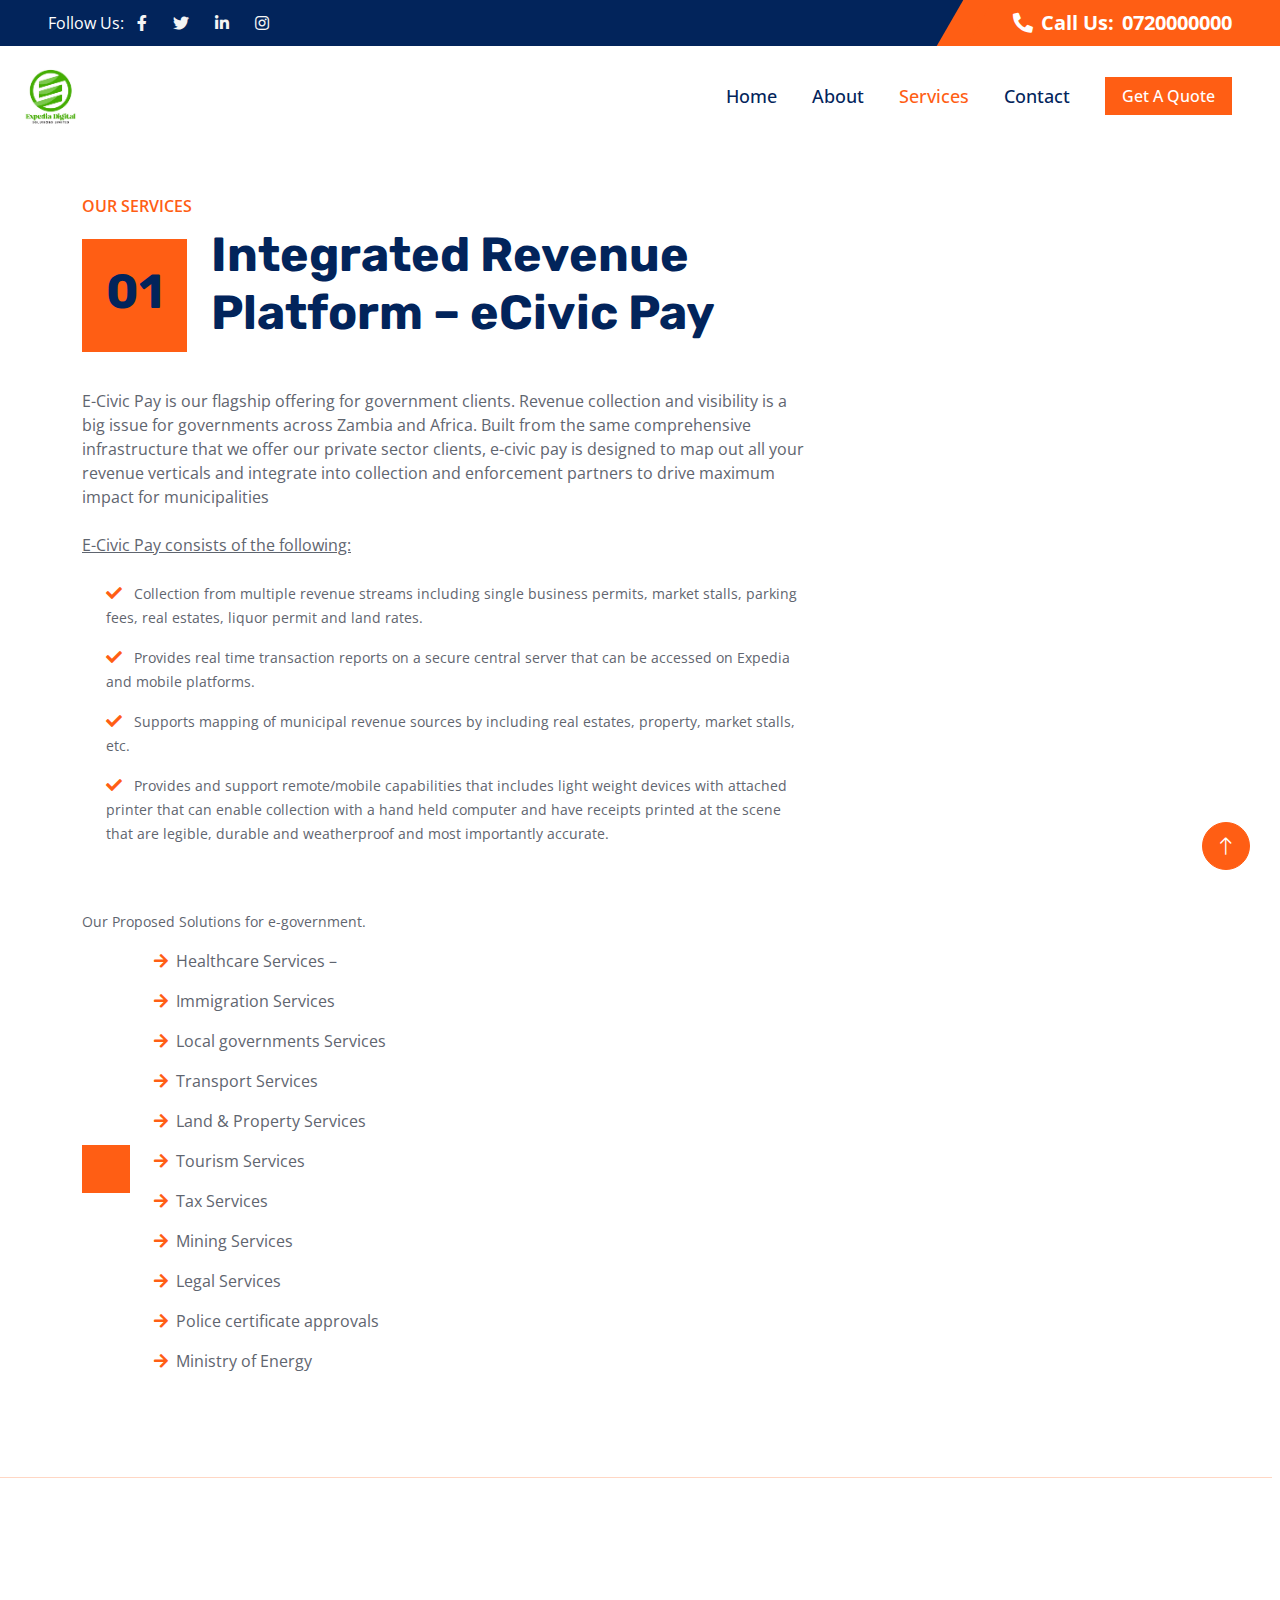
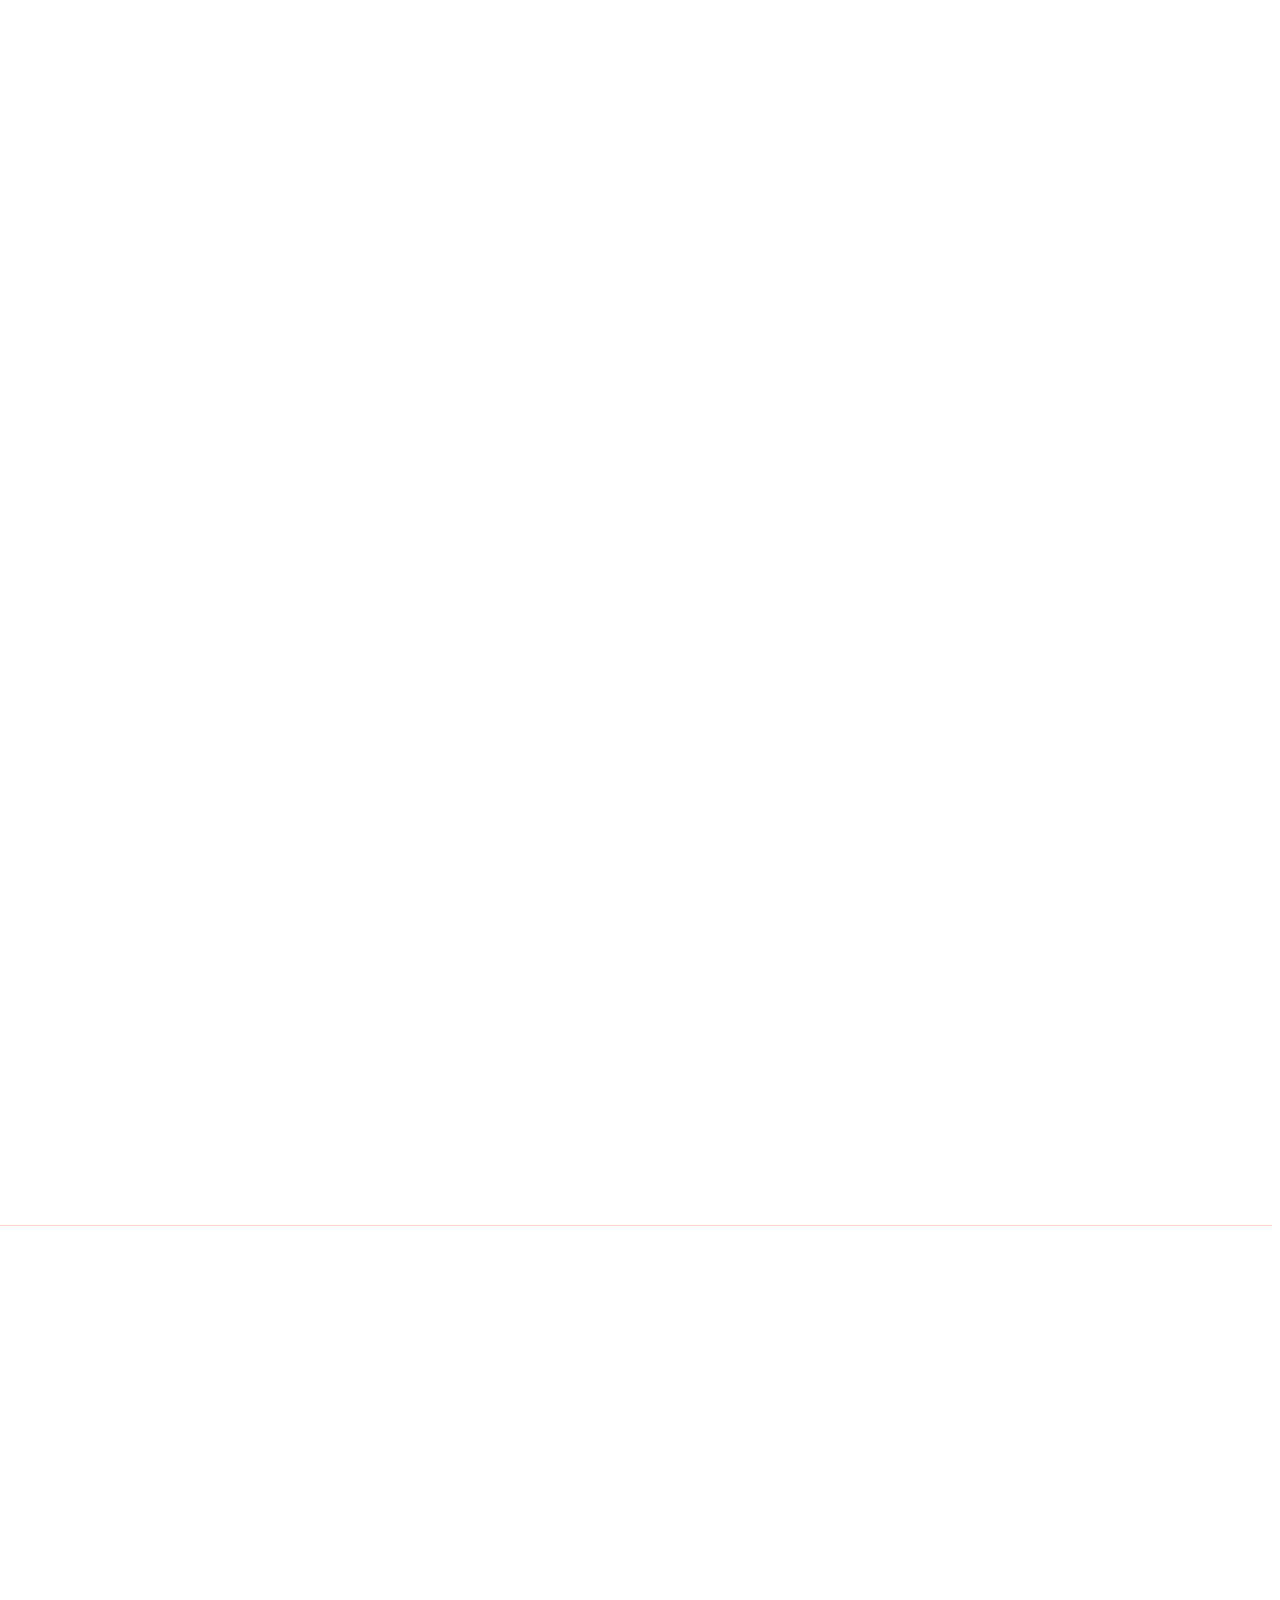
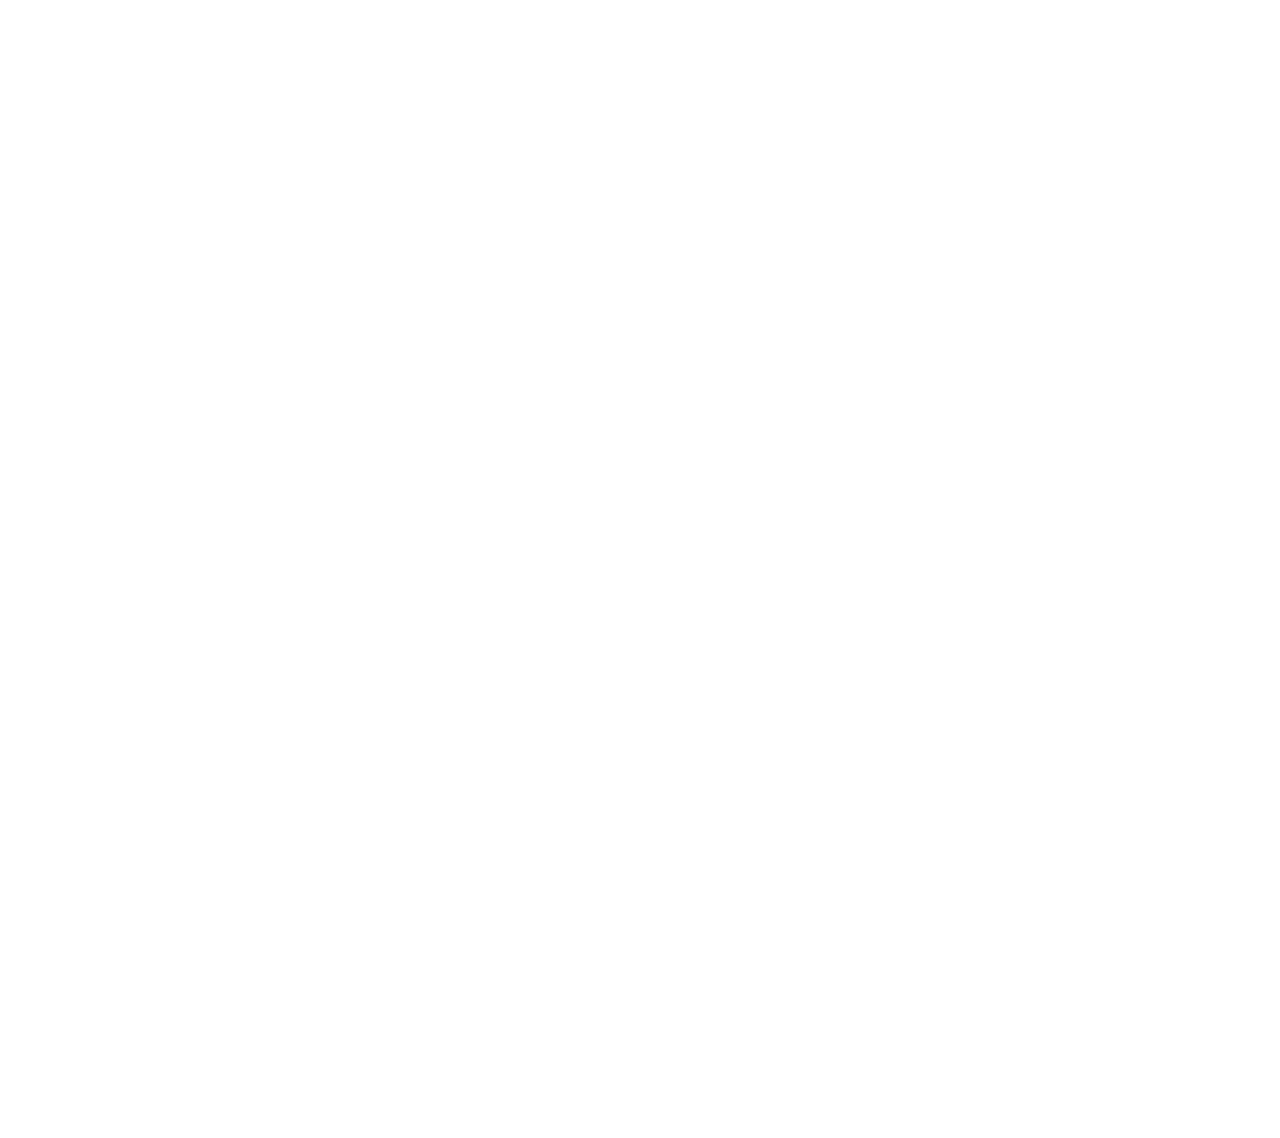
==== services.html @ 808f85b9 "text" ====
<!DOCTYPE html>
<html lang="en">

<head>
    <meta charset="utf-8">
    <title>Expedia Digital</title>
    <meta content="width=device-width, initial-scale=1.0" name="viewport">
    <meta content="" name="keywords">
    <meta content="" name="description">

    <!-- Favicon -->
    <link href="img/favicon.ico" rel="icon">

    <!-- Google Web Fonts -->
    <link rel="preconnect" href="https://fonts.googleapis.com">
    <link rel="preconnect" href="https://fonts.gstatic.com" crossorigin>
    <link href="https://fonts.googleapis.com/css2?family=Open+Sans:wght@400;500;600&family=Rubik:wght@500;600;700&display=swap" rel="stylesheet">

    <!-- Icon Font Stylesheet -->
    <link href="https://cdnjs.cloudflare.com/ajax/libs/font-awesome/5.10.0/css/all.min.css" rel="stylesheet">
    <link href="https://cdn.jsdelivr.net/npm/bootstrap-icons@1.4.1/font/bootstrap-icons.css" rel="stylesheet">

    <!-- Libraries Stylesheet -->
    <link href="lib/animate/animate.min.css" rel="stylesheet">
    <link href="lib/owlcarousel/assets/owl.carousel.min.css" rel="stylesheet">

    <!-- Customized Bootstrap Stylesheet -->
    <link href="css/bootstrap.min.css" rel="stylesheet">

    <!-- Template Stylesheet -->
    <link href="css/style.css" rel="stylesheet">
</head>

<body>
    <!-- Spinner Start -->
    <div id="spinner" class="show bg-white position-fixed translate-middle w-100 vh-100 top-50 start-50 d-flex align-items-center justify-content-center">
        <div class="spinner-border text-primary" role="status" style="width: 3rem; height: 3rem;"></div>
    </div>
    <!-- Spinner End -->


    <!-- Topbar Start -->
    <div class="container-fluid bg-dark px-0">
        <div class="row g-0 d-none d-lg-flex">
            <div class="col-lg-6 ps-5 text-start">
                <div class="h-100 d-inline-flex align-items-center text-white">
                    <span>Follow Us:</span>
                    <a class="btn btn-link text-light" href=""><i class="fab fa-facebook-f"></i></a>
                    <a class="btn btn-link text-light" href=""><i class="fab fa-twitter"></i></a>
                    <a class="btn btn-link text-light" href=""><i class="fab fa-linkedin-in"></i></a>
                    <a class="btn btn-link text-light" href=""><i class="fab fa-instagram"></i></a>
                </div>
            </div>
            <div class="col-lg-6 text-end">
                <div class="h-100 topbar-right d-inline-flex align-items-center text-white py-2 px-5">
                    <span class="fs-5 fw-bold me-2"><i class="fa fa-phone-alt me-2"></i>Call Us:</span>
                    <span class="fs-5 fw-bold">0720000000</span>
                </div>
            </div>
        </div>
    </div>
    <!-- Topbar End -->


    <!-- Navbar Start -->
    <nav class="navbar navbar-expand-lg bg-white navbar-light sticky-top py-0 pe-5">
        <a href="index.html">
            <img src="./img/Company_logo.jpeg" class="campany_logo" alt="">
            <!-- <h1 class="text-white m-0">Expedia Digital</h1> -->
        </a>
        <button type="button" class="navbar-toggler me-0" data-bs-toggle="collapse" data-bs-target="#navbarCollapse">
            <span class="navbar-toggler-icon"></span>
        </button>
        <div class="collapse navbar-collapse" id="navbarCollapse">
            <div class="navbar-nav ms-auto p-4 p-lg-0">
                <a href="index.html" class="nav-item nav-link">Home</a>
                <a href="#about_section" class="nav-item nav-link">About</a>
                <a href="services.html" class="nav-item nav-link active">Services</a>
                <!-- <div class="nav-item dropdown">
                    <a href="#" class="nav-link dropdown-toggle" data-bs-toggle="dropdown">Pages</a>
                    <div class="dropdown-menu bg-light m-0">
                        <a href="project.html" class="dropdown-item">Projects</a>
                        <a href="feature.html" class="dropdown-item">Features</a>
                        <a href="team.html" class="dropdown-item">Our Team</a>
                        <a href="testimonial.html" class="dropdown-item">Testimonial</a>
                        <a href="404.html" class="dropdown-item">404 Page</a>
                    </div>
                </div> -->
                <a href="#contact_us" class="nav-item nav-link">Contact</a>
            </div>
            <a href="" class="btn btn-primary px-3 d-none d-lg-block">Get A Quote</a>
        </div>
    </nav>
    <!-- Navbar End -->



    <!-- About Start -->
    <div class="container-xxl py-5" id="service_section">
        <div class="container">
            <div class="row g-5">
                <!-- <div class="col-lg-4"> -->
                    <!-- <div class="row gx-3 h-100"> -->
                        
                        <!-- <div class="col-lg-4 align-self-end wow fadeInDown" data-wow-delay="0.1s">
                            <img class="img-fluid" src="img/pay2.jpg">
                        </div> -->
                    <!-- </div> -->
                <!-- </div> -->
                <div class="col-lg-8 wow fadeIn" data-wow-delay="0.5s">
                    <p class="fw-medium text-uppercase text-primary mb-2">Our Services</p>
                    <!-- /////////////////// -->
                    <div class="d-flex align-items-center mb-4">
                        <div class="flex-shrink-0 bg-primary p-4">
                            <h1 class="display-5">01 </h1>  
                        
                        </div>
                        <div class="ms-4">
                            
                            <h1 class="display-5 mb-4">Integrated Revenue Platform – eCivic Pay </h1>

                           
                        </div>
                    </div>

                    <!-- ///////////////////// -->
                    <!-- <h1 class="display-5 mb-4">Integrated Revenue Platform – eCivic Pay </h1> -->
                    <p class="mb-4">
                        E-Civic Pay is our flagship offering for government clients. Revenue collection and visibility 
                        is a big issue for governments across Zambia and Africa. Built from the same comprehensive infrastructure 
                        that we offer our private sector clients, e-civic pay is designed to map out all your revenue verticals and 
                        integrate into collection and enforcement partners to drive maximum impact for municipalities 

                       <br> <br> <u>E-Civic Pay consists of the following:</u>  

                       <div class="ms-4">
                        <p><i class="fa fa-check text-primary me-2"></i><small>	Collection from multiple revenue streams including single business permits, market stalls, parking fees, real estates, liquor permit and land rates.</small> </p>
                        <p><i class="fa fa-check text-primary me-2"></i><small>	Provides real time transaction reports on a secure central server that can be accessed on Expedia and mobile platforms. </small> </p>
                        <p><i class="fa fa-check text-primary me-2"></i><small>	Supports mapping of municipal revenue sources by including real estates, property, market stalls, etc. </small> </p>
                        <p><i class="fa fa-check text-primary me-2"></i><small>	Provides and support remote/mobile capabilities that includes light weight devices with attached printer that can enable collection with a hand held computer
                             and have receipts printed at the scene that are legible, durable and weatherproof and most importantly accurate.  </small> </p>
                       
                    </div>
                        
                       <br> <br><small>Our Proposed Solutions for e-government. </small>
                         </p>
                            <div class="d-flex align-items-center mb-4">
                        <div class="flex-shrink-0 bg-primary p-4">
                            <!-- <h1 class="display-5">40 </h1>  
                        <h5 class="text-white">Years of </h5> 
                         
                            <h5 class="text-white">Experience</h5> -->
                        </div>
                        <div class="ms-4">
                            <p><i class="fa fa-arrow-right text-primary me-2"></i>Healthcare Services –  </p>
                            <p><i class="fa fa-arrow-right text-primary me-2"></i>Immigration Services  </p>
                            <p><i class="fa fa-arrow-right text-primary me-2"></i>Local governments Services </p>
                            <p><i class="fa fa-arrow-right text-primary me-2"></i>Transport Services </p>
                            <p><i class="fa fa-arrow-right text-primary me-2"></i>Land & Property Services </p>
                            <p><i class="fa fa-arrow-right text-primary me-2"></i>Tourism Services </p>
                            <p><i class="fa fa-arrow-right text-primary me-2"></i>Tax Services</p>
                            <p><i class="fa fa-arrow-right text-primary me-2"></i>Mining Services </p>
                            <p><i class="fa fa-arrow-right text-primary me-2"></i>Legal Services</p>
                            <p><i class="fa fa-arrow-right text-primary me-2"></i>Police certificate approvals </p>
                            <p><i class="fa fa-arrow-right text-primary me-2"></i>Ministry of Energy</p>

                        </div>
                    </div>
                   
                </div>
            </div>
        </div>
    </div>

    <hr class="text-primary me-2">
<!-- service 02 -->
<div class="container-xxl py-5" id="service_section">
    <div class="container">
        <div class="row g-5">
            <!-- <div class="col-lg-4"> -->
                <!-- <div class="row gx-3 h-100"> -->
                    
                    <!-- <div class="col-lg-4 align-self-end wow fadeInDown" data-wow-delay="0.1s">
                        <img class="img-fluid" src="img/pay2.jpg">
                    </div> -->
                <!-- </div> -->
            <!-- </div> -->
            <div class="col-lg-8 wow fadeIn" data-wow-delay="0.5s">
                <p class="fw-medium text-uppercase text-primary mb-2">Our Services</p>
                <!-- /////////////////// -->
                <div class="d-flex align-items-center mb-4">
                    <div class="ms-4">
                        <h1 class="display-5 mb-4">Integrated Revenue Platform – eCivic Pay </h1>
                    </div>
                    <div class="flex-shrink-0 bg-primary p-4">
                        <h1 class="display-5">02 </h1>  
                    
                    </div>
                </div>

                <!-- ///////////////////// -->
                <!-- <h1 class="display-5 mb-4">Integrated Revenue Platform – eCivic Pay </h1> -->
                <p class="mb-4">
                    E-Civic Pay is our flagship offering for government clients. Revenue collection and visibility 
                    is a big issue for governments across Zambia and Africa. Built from the same comprehensive infrastructure 
                    that we offer our private sector clients, e-civic pay is designed to map out all your revenue verticals and 
                    integrate into collection and enforcement partners to drive maximum impact for municipalities 

                   <br> <br> <u>E-Civic Pay consists of the following:</u>  

                   <div class="ms-4">
                    <p><i class="fa fa-check text-primary me-2"></i><small>	Collection from multiple revenue streams including single business permits, market stalls, parking fees, real estates, liquor permit and land rates.</small> </p>
                    <p><i class="fa fa-check text-primary me-2"></i><small>	Provides real time transaction reports on a secure central server that can be accessed on Expedia and mobile platforms. </small> </p>
                    <p><i class="fa fa-check text-primary me-2"></i><small>	Supports mapping of municipal revenue sources by including real estates, property, market stalls, etc. </small> </p>
                    <p><i class="fa fa-check text-primary me-2"></i><small>	Provides and support remote/mobile capabilities that includes light weight devices with attached printer that can enable collection with a hand held computer
                         and have receipts printed at the scene that are legible, durable and weatherproof and most importantly accurate.  </small> </p>
                   
                </div>
                    
                   <br> <br><small>Our Proposed Solutions for e-government. </small>
                     </p>
                        <div class="d-flex align-items-center mb-4">
                    <div class="flex-shrink-0 bg-primary p-4">
                        <!-- <h1 class="display-5">40 </h1>  
                    <h5 class="text-white">Years of </h5> 
                     
                        <h5 class="text-white">Experience</h5> -->
                    </div>
                    <div class="ms-4">
                        <p><i class="fa fa-arrow-right text-primary me-2"></i>Healthcare Services –  </p>
                        <p><i class="fa fa-arrow-right text-primary me-2"></i>Immigration Services  </p>
                        <p><i class="fa fa-arrow-right text-primary me-2"></i>Local governments Services </p>
                        <p><i class="fa fa-arrow-right text-primary me-2"></i>Transport Services </p>
                        <p><i class="fa fa-arrow-right text-primary me-2"></i>Land & Property Services </p>
                        <p><i class="fa fa-arrow-right text-primary me-2"></i>Tourism Services </p>
                        <p><i class="fa fa-arrow-right text-primary me-2"></i>Tax Services</p>
                        <p><i class="fa fa-arrow-right text-primary me-2"></i>Mining Services </p>
                        <p><i class="fa fa-arrow-right text-primary me-2"></i>Legal Services</p>
                        <p><i class="fa fa-arrow-right text-primary me-2"></i>Police certificate approvals </p>
                        <p><i class="fa fa-arrow-right text-primary me-2"></i>Ministry of Energy</p>


                    </div>
                </div>
               
            </div>
        </div>
    </div>
</div>

<hr class="text-primary me-2">

<!-- service 03 -->


  

     <!-- Contact Start -->
     <div class="container-xxl py-5">
        <div class="container" id="contact_us">
            <div class="text-center mx-auto wow fadeInUp" data-wow-delay="0.1s" style="max-width: 600px;">
                <!-- <p class="fw-medium text-uppercase text-primary mb-2">partners</p> -->
                <h1 class="display-5 mb-5">Contacts Us</h1>
            </div>
            <div class="row g-5 justify-content-center mb-5">
                <div class="col-lg-4 col-md-6 wow fadeInUp" data-wow-delay="0.1s">
                    <div class="bg-light text-center h-100 p-5">
                        <div class="btn-square bg-white rounded-circle mx-auto mb-4" style="width: 90px; height: 90px;">
                            <i class="fa fa-phone-alt fa-2x text-primary"></i>
                        </div>
                        <h4 class="mb-3">Phone Number</h4>

                        <span> <a href="tel:0798288410"> 0798288410</a></span> <br>
                        <span><a href="tel:0720000000"> 0720000000</a> </span> <br> <br>
                        <a class="btn btn-primary px-4" href="tel:+0123456789">Call Now <i class="fa fa-arrow-right ms-2"></i></a>
                    </div>
                </div>
                <div class="col-lg-4 col-md-6 wow fadeInUp" data-wow-delay="0.3s">
                    <div class="bg-light text-center h-100 p-5">
                        <div class="btn-square bg-white rounded-circle mx-auto mb-4" style="width: 90px; height: 90px;">
                            <i class="fa fa-envelope-open fa-2x text-primary"></i>
                        </div>
                        <h4 class="mb-3">Email Address</h4>
                        <a href="mailto:service@expediadigital.co.zm"><p class="mb-2">service@expediadigital.co.zm</p></a>
                        <a href="mailto:support@expediadigital.co.zm"><p class="mb-4">support@expediadigital.co.zm</p></a>
                        <a class="btn btn-primary px-4" href="mailto:info@example.com">Email Now <i class="fa fa-arrow-right ms-2"></i></a>
                    </div>
                </div>
                <div class="col-lg-4 col-md-6 wow fadeInUp" data-wow-delay="0.5s">
                    <div class="bg-light text-center h-100 p-5">
                        <div class="btn-square bg-white rounded-circle mx-auto mb-4" style="width: 90px; height: 90px;">
                            <i class="fa fa-map-marker-alt fa-2x text-primary"></i>
                        </div>
                        <h4 class="mb-3">Office Address</h4>
                        <p class="mb-2">Stand 7127b.</p>
                        <p class="mb-2">Corner Zambezi / Lufupa Roads</p>
                        <p class="mb-2">P O Box 36946, Lusaka, 10101</p>
                        <p class="mb-2">Kalundu, Lusaka, Zambia</p>
                        <a class="btn btn-primary px-4" href="https://goo.gl/maps/bx4j4FFbvQi9jctH7" target="blank">Direction <i class="fa fa-arrow-right ms-2"></i></a>
                    </div>
                </div>
            </div>
          
            <div class="row g-5">
                <div class="col-lg-6 wow fadeInUp" data-wow-delay="0.1s">
                    <p class="fw-medium text-uppercase text-primary mb-2">Contact Us</p>
                    <h1 class="display-5 mb-4">If You Have Any Queries, Please Feel Free To Contact Us</h1>
                    <div class="row g-4">
                        <div class="col-sm-12">
                            <div class="d-flex">
                                <div class="flex-shrink-0 btn-square bg-primary rounded-circle">
                                    <i class="fa fa-phone-alt text-white"></i>
                                </div>
                                <div class="ms-3">
                                    <h6>Call Us</h6>
                                    <a href="tel:0720000000"> <span>0720000000</span></a>
                                </div>
                            </div>
                        </div>
                        <div class="col-sm-12">
                            <div class="d-flex">
                                <div class="flex-shrink-0 btn-square bg-primary rounded-circle">
                                    <i class="fa fa-envelope text-white"></i>
                                </div>
                                <div class="ms-3 flex-shrink-0">
                                    <h6>Mail Us</h6>
                                    <a href="mailto:service@expediadigital.co.zm"><span>service@expediadigital.co.zm
                                    </span></a>
                                </div>
                            </div>
                        </div>
                    </div>
                </div>
                <div class="col-lg-6 wow fadeInUp" data-wow-delay="0.5s">
                    <form>
                        <div class="row g-3">
                            <div class="col-md-6">
                                <div class="form-floating">
                                    <input type="text" class="form-control" id="name" placeholder="Your Name">
                                    <label for="name">Your Name</label>
                                </div>
                            </div>
                            <div class="col-md-6">
                                <div class="form-floating">
                                    <input type="email" class="form-control" id="email" placeholder="Your Email">
                                    <label for="email">Your Email</label>
                                </div>
                            </div>
                            <div class="col-12">
                                <div class="form-floating">
                                    <input type="text" class="form-control" id="subject" placeholder="Subject">
                                    <label for="subject">Subject</label>
                                </div>
                            </div>
                            <div class="col-12">
                                <div class="form-floating">
                                    <textarea class="form-control" placeholder="Leave a message here" id="message" style="height: 150px"></textarea>
                                    <label for="message">Message</label>
                                </div>
                            </div>
                            <div class="col-12">
                                <button class="btn btn-primary py-3 px-5" type="submit">Send Message</button>
                            </div>
                        </div>
                    </form>
                </div>
            </div>
        </div>
    </div>
    <!-- Contact End -->


    <!-- Footer Start -->
    <div class="container-fluid bg-dark footer mt-5 py-5 wow fadeIn" data-wow-delay="0.1s">
        <div class="container py-5">
            <div class="row g-5">
                <div class="col-lg-4 col-md-6">
                    <h5 class="text-white mb-4">Our Office</h5>
                    <p class="mb-2"><i class="fa fa-map-marker-alt me-3"></i>Kalundu, Lusaka, Zambia</p>
                    <p class="mb-2"><i class="fa fa-phone-alt me-3"></i>0798288410</p>
                    <p class="mb-2"><i class="fa fa-envelope me-3"></i>service@expediadigital.co.zm</p>
                    <div class="d-flex pt-3">
                        <a class="btn btn-square btn-primary rounded-circle me-2" href=""><i class="fab fa-twitter"></i></a>
                        <a class="btn btn-square btn-primary rounded-circle me-2" href=""><i class="fab fa-facebook-f"></i></a>
                        <a class="btn btn-square btn-primary rounded-circle me-2" href=""><i class="fab fa-youtube"></i></a>
                        <a class="btn btn-square btn-primary rounded-circle me-2" href=""><i class="fab fa-linkedin-in"></i></a>
                    </div>
                </div>
                <div class="col-lg-4 col-md-6">
                    <h5 class="text-white mb-4">Quick Links</h5>
                    <a class="btn btn-link" href="">About Us</a>
                    <a class="btn btn-link" href="">Contact Us</a>
                    <a class="btn btn-link" href="">Our Services</a>
                    <a class="btn btn-link" href="">Terms & Condition</a>
                    <a class="btn btn-link" href="">Support</a>
                </div>
                <div class="col-lg-4 col-md-6">
                    <h5 class="text-white mb-4">Business Hours</h5>
                    <p class="mb-1">Monday - Friday</p>
                    <h6 class="text-light">09:00 am - 07:00 pm</h6>
                    <p class="mb-1">Saturday</p>
                    <h6 class="text-light">09:00 am - 12:00 pm</h6>
                    <p class="mb-1">Sunday</p>
                    <h6 class="text-light">Closed</h6>
                </div>
               
            </div>
        </div>
    </div>
    <!-- Footer End -->



    <!-- Back to Top -->
    <a href="#" class="btn btn-lg btn-primary btn-lg-square rounded-circle back-to-top"><i class="bi bi-arrow-up"></i></a>


    <!-- JavaScript Libraries -->
    <script src="https://code.jquery.com/jquery-3.4.1.min.js"></script>
    <script src="https://cdn.jsdelivr.net/npm/bootstrap@5.0.0/dist/js/bootstrap.bundle.min.js"></script>
    <script src="lib/wow/wow.min.js"></script>
    <script src="lib/easing/easing.min.js"></script>
    <script src="lib/waypoints/waypoints.min.js"></script>
    <script src="lib/owlcarousel/owl.carousel.min.js"></script>
    <script src="lib/counterup/counterup.min.js"></script>

    <!-- Template Javascript -->
    <script src="js/main.js"></script>
</body>

</html>
---- css/style.css ----
/********** Template CSS **********/
:root {
    --primary: #FF5E14;
    --secondary: #5F656F;
    --light: #F5F5F5;
    --dark: #02245B;
}

.back-to-top {
    position: fixed;
    display: none;
    right: 30px;
    bottom: 30px;
    z-index: 99;
}

h1,
h2,
.h1,
.h2,
.fw-bold {
    font-weight: 700 !important;
}

h3,
h4,
.h3,
.h4,
.fw-medium {
    font-weight: 600 !important;
}

h5,
h6,
.h5,
.h6,
.fw-semi-bold {
    font-weight: 500 !important;
}


/*** Spinner ***/
#spinner {
    opacity: 0;
    visibility: hidden;
    transition: opacity .5s ease-out, visibility 0s linear .5s;
    z-index: 99999;
}

#spinner.show {
    transition: opacity .5s ease-out, visibility 0s linear 0s;
    visibility: visible;
    opacity: 1;
}


/*** Button ***/
.btn {
    transition: .5s;
    font-weight: 500;
}

.btn-primary,
.btn-outline-primary:hover {
    color: #FFFFFF;
}

.btn-square {
    width: 38px;
    height: 38px;
}

.btn-sm-square {
    width: 32px;
    height: 32px;
}

.btn-lg-square {
    width: 48px;
    height: 48px;
}

.btn-square,
.btn-sm-square,
.btn-lg-square {
    padding: 0;
    display: flex;
    align-items: center;
    justify-content: center;
    font-weight: normal;
}


.topbar-right {
    position: relative;
    background: var(--primary);
}

.topbar-right::before {
    position: absolute;
    content: "";
    width: 30px;
    height: 100%;
    top: 0;
    left: -15px;
    transform: skewX(-30deg);
    background-color: var(--primary);
}


/*** Navbar ***/
.navbar.sticky-top {
    top: -100px;
    transition: .5s;
}

.navbar .navbar-brand {
    position: relative;
    padding-right: 50px;
    height: 75px;
    display: flex;
    align-items: center;
    background: var(--primary);
}

.navbar .navbar-brand::after {
    position: absolute;
    content: "";
    width: 50px;
    height: 100%;
    top: 0;
    right: -25px;
    transform: skewX(-30deg);
    background-color: var(--primary);
}

.navbar .navbar-nav .nav-link {
    margin-right: 35px;
    padding: 20px 0;
    color: var(--dark);
    font-size: 18px;
    font-weight: 500;
    outline: none;
}

.navbar .navbar-nav .nav-link:hover,
.navbar .navbar-nav .nav-link.active {
    color: var(--primary);
}

.navbar .dropdown-toggle::after {
    border: none;
    content: "\f107";
    font-family: "Font Awesome 5 Free";
    font-weight: 900;
    vertical-align: middle;
    margin-left: 8px;
}

@media (max-width: 991.98px) {
    .navbar .navbar-nav .nav-link  {
        margin-right: 0;
        padding: 10px 0;
    }

    .navbar .navbar-nav {
        border-top: 1px solid #EEEEEE;
    }
}

@media (min-width: 992px) {
    .navbar .nav-item .dropdown-menu {
        display: block;
        border: none;
        margin-top: 0;
        top: 150%;
        opacity: 0;
        visibility: hidden;
        transition: .5s;
    }

    .navbar .nav-item:hover .dropdown-menu {
        top: 100%;
        visibility: visible;
        transition: .5s;
        opacity: 1;
    }
}


/*** Header ***/
.carousel-caption {
    top: 0;
    left: 0;
    right: 0;
    bottom: 0;
    display: flex;
    align-items: center;
    background: linear-gradient(to right, rgba(2, 36, 91, 1) 0%, rgba(2, 36, 91, 0) 100%);
    z-index: 1;
}

.carousel-control-prev,
.carousel-control-next {
    width: 15%;
}

.carousel-control-prev-icon,
.carousel-control-next-icon {
    width: 3.5rem;
    height: 3.5rem;
    background-color: var(--primary);
    border: 15px solid var(--primary);
    border-radius: 3.5rem;
}

@media (max-width: 768px) {
    #header-carousel .carousel-item {
        position: relative;
        min-height: 450px;
    }
    
    #header-carousel .carousel-item img {
        position: absolute;
        width: 100%;
        height: 100%;
        object-fit: cover;
    }
}

.page-header {
    background: linear-gradient(to right, rgba(2, 36, 91, 1) 0%, rgba(2, 36, 91, 0) 100%), url(../img/carousel-2.jpg) center center no-repeat;
    background-size: cover;
}

.page-header .breadcrumb-item+.breadcrumb-item::before {
    color: var(--light);
}

.page-header .breadcrumb-item,
.page-header .breadcrumb-item a {
    font-size: 18px;
    color: var(--light);
}


/*** Facts ***/
.facts {
    position: relative;
    margin: 6rem 0;
    background: var(--dark);
}

.facts .border {
    border-color: rgba(255, 255, 255, .1) !important;
}


/*** Features ***/
.btn-play {
    position: absolute;
    top: 50%;
    right: -30px;
    transform: translateY(-50%);
    display: block;
    box-sizing: content-box;
    width: 16px;
    height: 26px;
    border-radius: 100%;
    border: none;
    outline: none !important;
    padding: 18px 20px 20px 28px;
    background: var(--primary);
}

@media (max-width: 992px) {
    .btn-play {
        left: 50%;
        right: auto;
        transform: translate(-50%, -50%);
    }
}

.btn-play:before {
    content: "";
    position: absolute;
    z-index: 0;
    left: 50%;
    top: 50%;
    transform: translateX(-50%) translateY(-50%);
    display: block;
    width: 60px;
    height: 60px;
    background: var(--primary);
    border-radius: 100%;
    animation: pulse-border 1500ms ease-out infinite;
}

.btn-play:after {
    content: "";
    position: absolute;
    z-index: 1;
    left: 50%;
    top: 50%;
    transform: translateX(-50%) translateY(-50%);
    display: block;
    width: 60px;
    height: 60px;
    background: var(--primary);
    border-radius: 100%;
    transition: all 200ms;
}

.btn-play span {
    display: block;
    position: relative;
    z-index: 3;
    width: 0;
    height: 0;
    left: -1px;
    border-left: 16px solid #FFFFFF;
    border-top: 11px solid transparent;
    border-bottom: 11px solid transparent;
}

@keyframes pulse-border {
    0% {
        transform: translateX(-50%) translateY(-50%) translateZ(0) scale(1);
        opacity: 1;
    }

    100% {
        transform: translateX(-50%) translateY(-50%) translateZ(0) scale(2);
        opacity: 0;
    }
}

.modal-video .modal-dialog {
    position: relative;
    max-width: 800px;
    margin: 60px auto 0 auto;
}

.modal-video .modal-body {
    position: relative;
    padding: 0px;
}

.modal-video .close {
    position: absolute;
    width: 30px;
    height: 30px;
    right: 0px;
    top: -30px;
    z-index: 999;
    font-size: 30px;
    font-weight: normal;
    color: #FFFFFF;
    background: #000000;
    opacity: 1;
}


/*** Service ***/
.service-item {
    position: relative;
    margin: 65px 0 25px 0;
    box-shadow: 0 0 45px rgba(0, 0, 0, .07);
}

.service-item .service-img {
    position: absolute;
    padding: 12px;
    width: 130px;
    height: 130px;
    top: -65px;
    left: 50%;
    transform: translateX(-50%);
    background: #FFFFFF;
    box-shadow: 0 0 45px rgba(0, 0, 0, .09);
    z-index: 2;
}

.service-item .service-detail {
    position: absolute;
    width: 100%;
    height: 100%;
    top: 0;
    left: 0;
    overflow: hidden;
    z-index: 1;
}

.service-item .service-title {
    position: absolute;
    padding: 65px 30px 25px 30px;
    width: 100%;
    height: 100%;
    top: 0;
    left: 0;
    display: flex;
    flex-direction: column;
    align-items: center;
    justify-content: center;
    text-align: center;
    background: #FFFFFF;
    transition: .5s;
}

.service-item:hover .service-title {
    top: -100%;
}

.service-item .service-text {
    position: absolute;
    overflow: hidden;
    padding: 65px 30px 25px 30px;
    width: 100%;
    height: 100%;
    top: 100%;
    left: 0;
    display: flex;
    align-items: center;
    text-align: center;
    background: rgba(2, 36, 91, .7);
    transition: .5s;
}

.service-item:hover .service-text {
    top: 0;
}

.service-item .service-text::before {
    position: absolute;
    content: "";
    width: 100%;
    height: 100px;
    top: -100%;
    left: 0;
    transform: skewY(-12deg);
    background: #FFFFFF;
    transition: .5s;
}

.service-item:hover .service-text::before {
    top: -55px;
}

.service-item .btn {
    position: absolute;
    width: 130px;
    height: 50px;
    left: 50%;
    bottom: -25px;
    transform: translateX(-50%);
    display: flex;
    align-items: center;
    justify-content: center;
    color: var(--secondary);
    background: #FFFFFF;
    border: none;
    box-shadow: 0 0 45px rgba(0, 0, 0, .09);
    z-index: 2;
}

.service-item .btn:hover {
    color: #FFFFFF;
    background: var(--primary);
}


/*** Project ***/
.project-carousel {
    position: relative;
    background: var(--dark);
}

.project-item {
    position: relative;
    display: block;
}

.project-item img {
    transition: .5s;
}

.project-item:hover img,
.project-carousel .owl-item.center img {
    margin-top: -60px;
}

.project-item .project-title {
    position: absolute;
    padding: 0 15px;
    width: 100%;
    height: 80px;
    bottom: -110px;
    left: 0;
    display: flex;
    align-items: center;
    justify-content: center;
    text-align: center;
    background: var(--dark);
    transition: .5s;
}

.project-item:hover .project-title,
.project-carousel .owl-item.center .project-title  {
    bottom: -60px;
}

.project-item .project-title::before {
    position: absolute;
    content: "";
    width: 100%;
    height: 30px;
    top: -15px;
    left: 0;
    transform: skewY(-5deg);
    background: var(--dark);
    transition: .5s;
}

.project-carousel .owl-nav {
    position: absolute;
    width: 100%;
    height: 45px;
    top: 50%;
    left: 0;
    transform: translateY(-50%);
    display: flex;
    justify-content: space-between;
    transition: .5s;
    opacity: 0;
    z-index: 1;
}

.project-carousel:hover .owl-nav {
    opacity: 1;
}

.project-carousel .owl-nav .owl-prev,
.project-carousel .owl-nav .owl-next {
    margin: 0 30px;
    width: 45px;
    height: 45px;
    display: flex;
    align-items: center;
    justify-content: center;
    color: #FFFFFF;
    background: var(--primary);
    border-radius: 45px;
    font-size: 22px;
    transition: .5s;
}


/*** Team ***/
.team-item .team-social {
    position: absolute;
    width: 100%;
    height: 100%;
    top: 0;
    left: -100%;
    display: flex;
    align-items: center;
    background: var(--primary);
    transition: .5s;
}

.team-item:hover .team-social {
    left: 0;
}


/*** Testimonial ***/
.testimonial-carousel::before {
    position: absolute;
    content: "";
    top: 0;
    left: 0;
    height: 100%;
    width: 0;
    background: linear-gradient(to right, rgba(255, 255, 255, 1) 0%, rgba(255, 255, 255, 0) 100%);
    z-index: 1;
}

.testimonial-carousel::after {
    position: absolute;
    content: "";
    top: 0;
    right: 0;
    height: 100%;
    width: 0;
    background: linear-gradient(to left, rgba(255, 255, 255, 1) 0%, rgba(255, 255, 255, 0) 100%);
    z-index: 1;
}

@media (min-width: 768px) {
    .testimonial-carousel::before,
    .testimonial-carousel::after {
        width: 200px;
    }
}

@media (min-width: 992px) {
    .testimonial-carousel::before,
    .testimonial-carousel::after {
        width: 300px;
    }
}

.testimonial-carousel .owl-nav {
    position: absolute;
    width: 350px;
    top: 20px;
    left: 50%;
    transform: translateX(-50%);
    display: flex;
    justify-content: space-between;
    opacity: 0;
    transition: .5s;
    z-index: 1;
}

.testimonial-carousel:hover .owl-nav {
    width: 300px;
    opacity: 1;
}

.testimonial-carousel .owl-nav .owl-prev,
.testimonial-carousel .owl-nav .owl-next {
    position: relative;
    color: var(--primary);
    font-size: 45px;
    transition: .5s;
}

.testimonial-carousel .owl-nav .owl-prev:hover,
.testimonial-carousel .owl-nav .owl-next:hover {
    color: var(--dark);
}

.testimonial-carousel .testimonial-img img {
    width: 100px;
    height: 100px;
}

.testimonial-carousel .testimonial-img .btn-square {
    position: absolute;
    bottom: -19px;
    left: 50%;
    transform: translateX(-50%);
}

.testimonial-carousel .owl-item .testimonial-text {
    margin-bottom: 30px;
    box-shadow: 0 0 45px rgba(0, 0, 0, .08);
    transform: scale(.8);
    transition: .5s;
}

.testimonial-carousel .owl-item.center .testimonial-text {
    transform: scale(1);
}


/*** Footer ***/
.footer {
    color: #B0B9AE;
}

.footer .btn.btn-link {
    display: block;
    margin-bottom: 5px;
    padding: 0;
    text-align: left;
    color: #B0B9AE;
    font-weight: normal;
    text-transform: capitalize;
    transition: .3s;
}

.footer .btn.btn-link::before {
    position: relative;
    content: "\f105";
    font-family: "Font Awesome 5 Free";
    font-weight: 900;
    margin-right: 10px;
}

.footer .btn.btn-link:hover {
    color: var(--light);
    letter-spacing: 1px;
    box-shadow: none;
}

.copyright {
    color: #B0B9AE;
    border-top: 1px solid rgba(255, 255, 255, .1);
}

.campany_logo
{
    width: 100px;
    height: 100px;
}
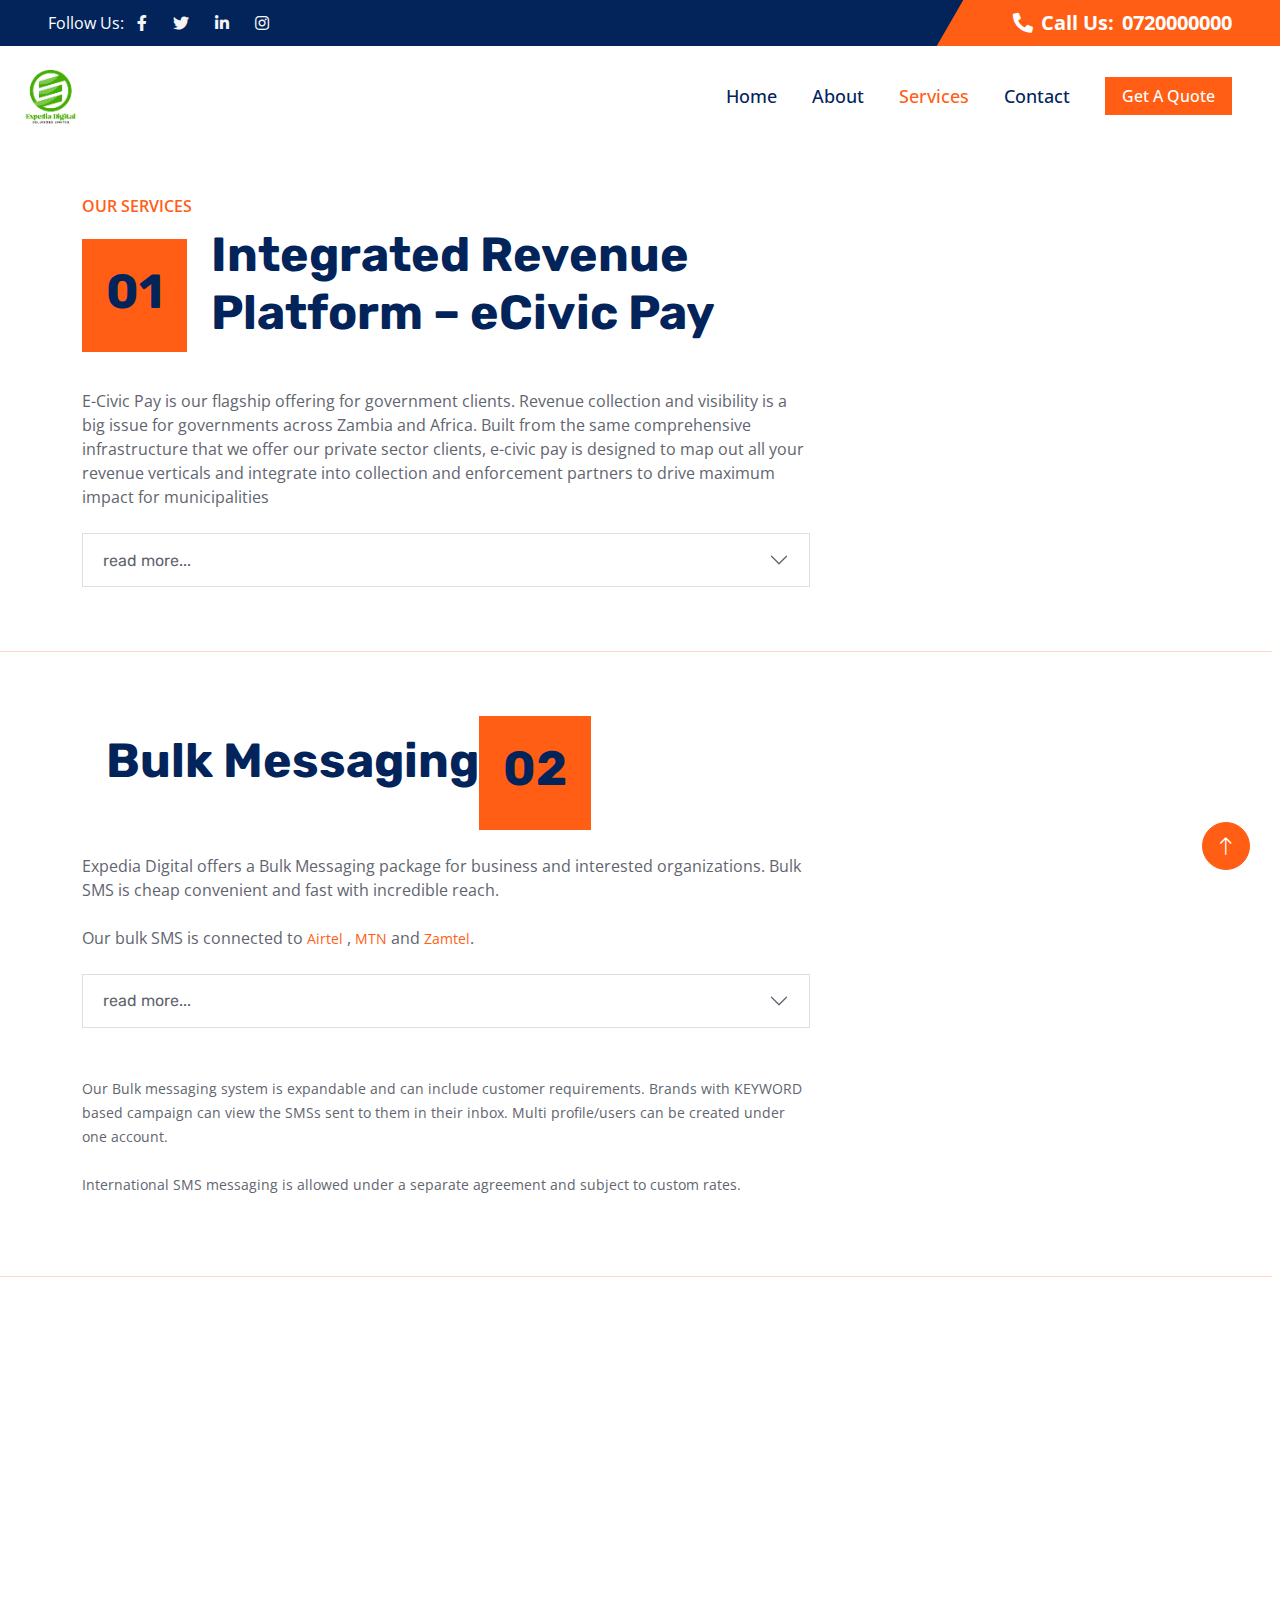
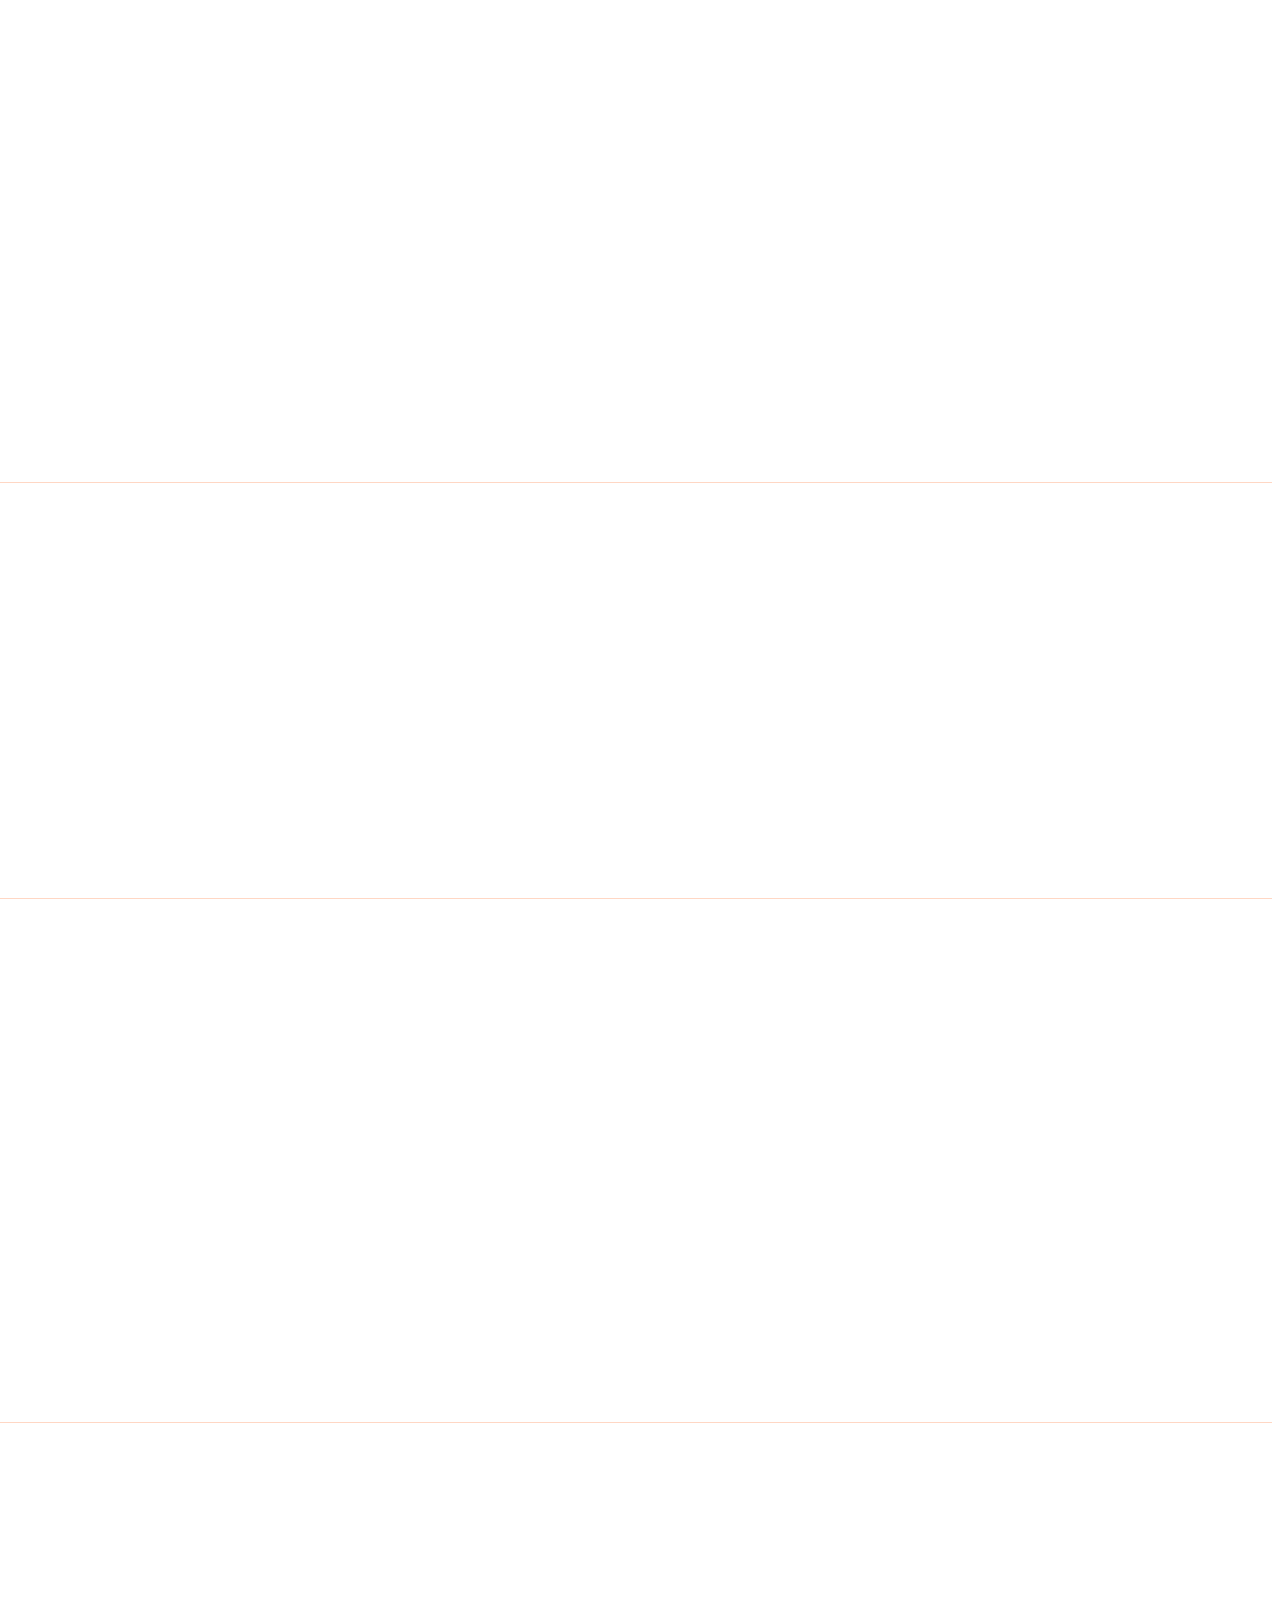
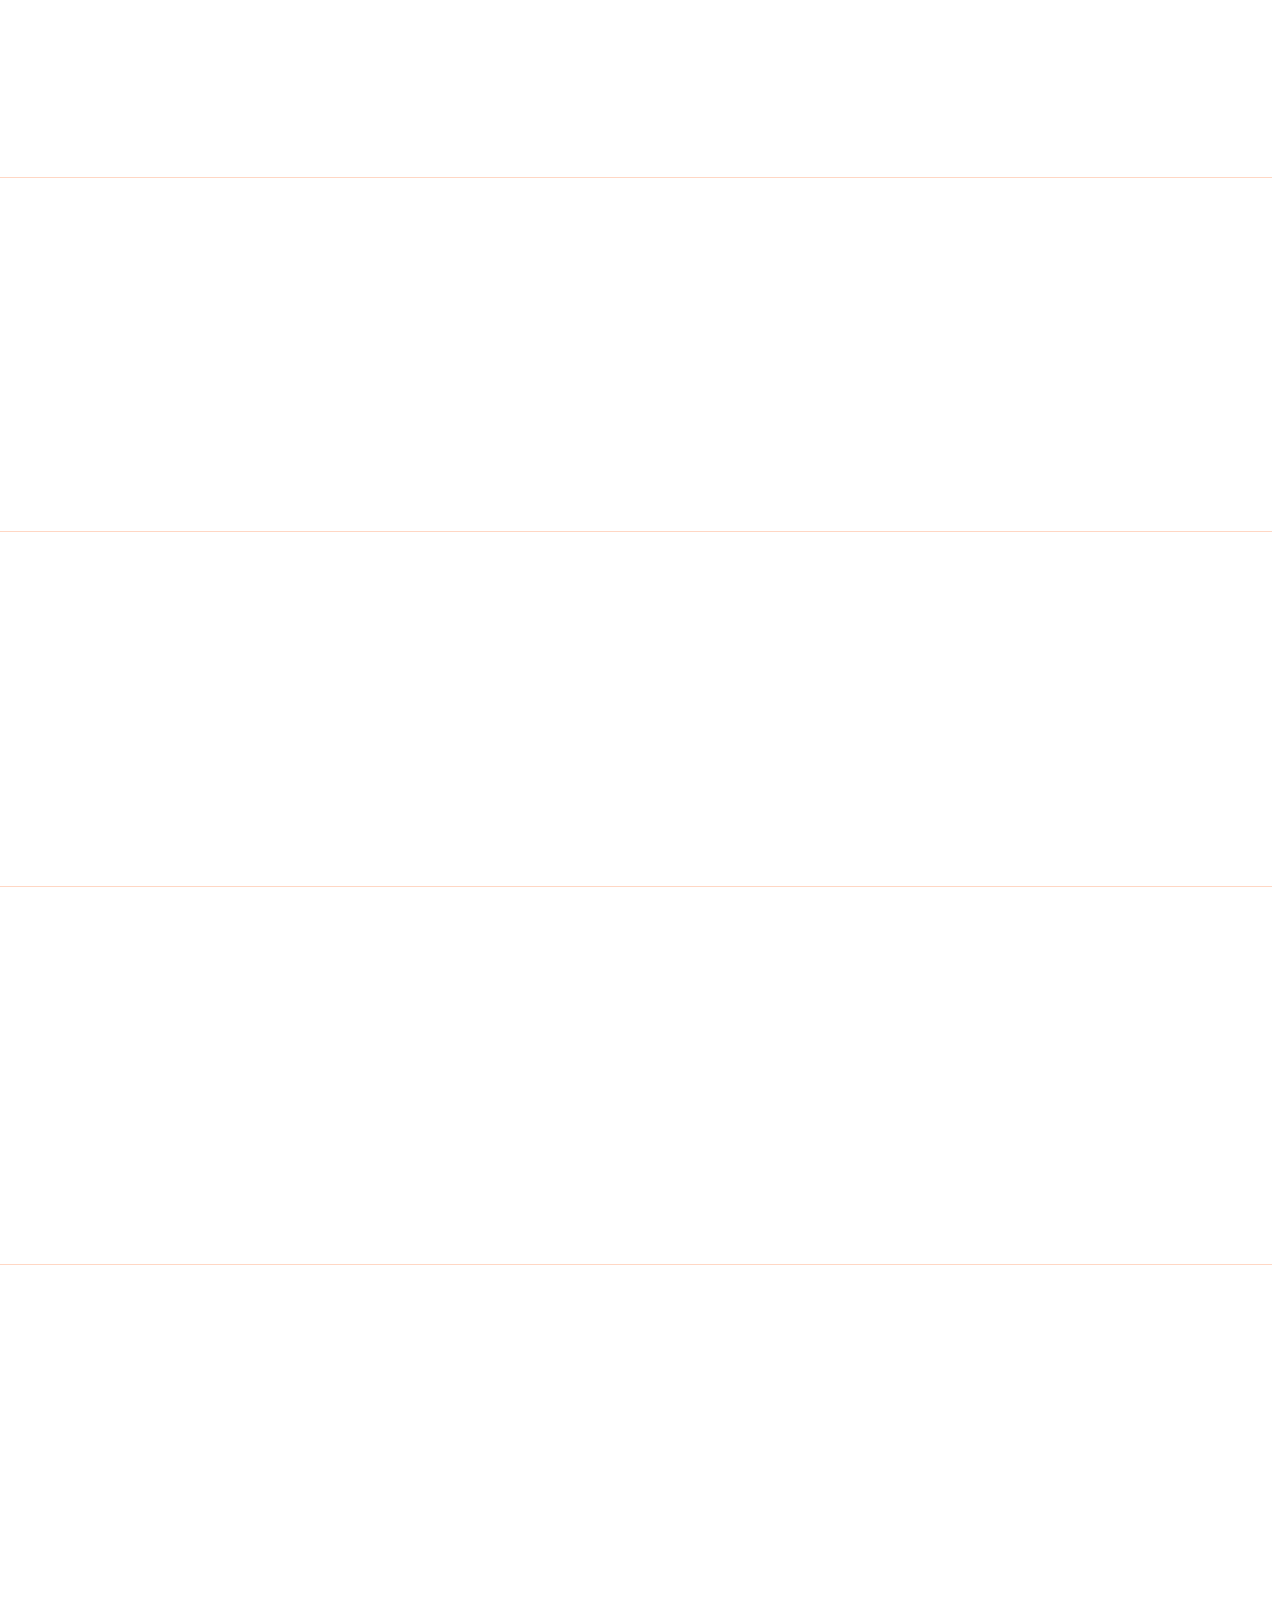
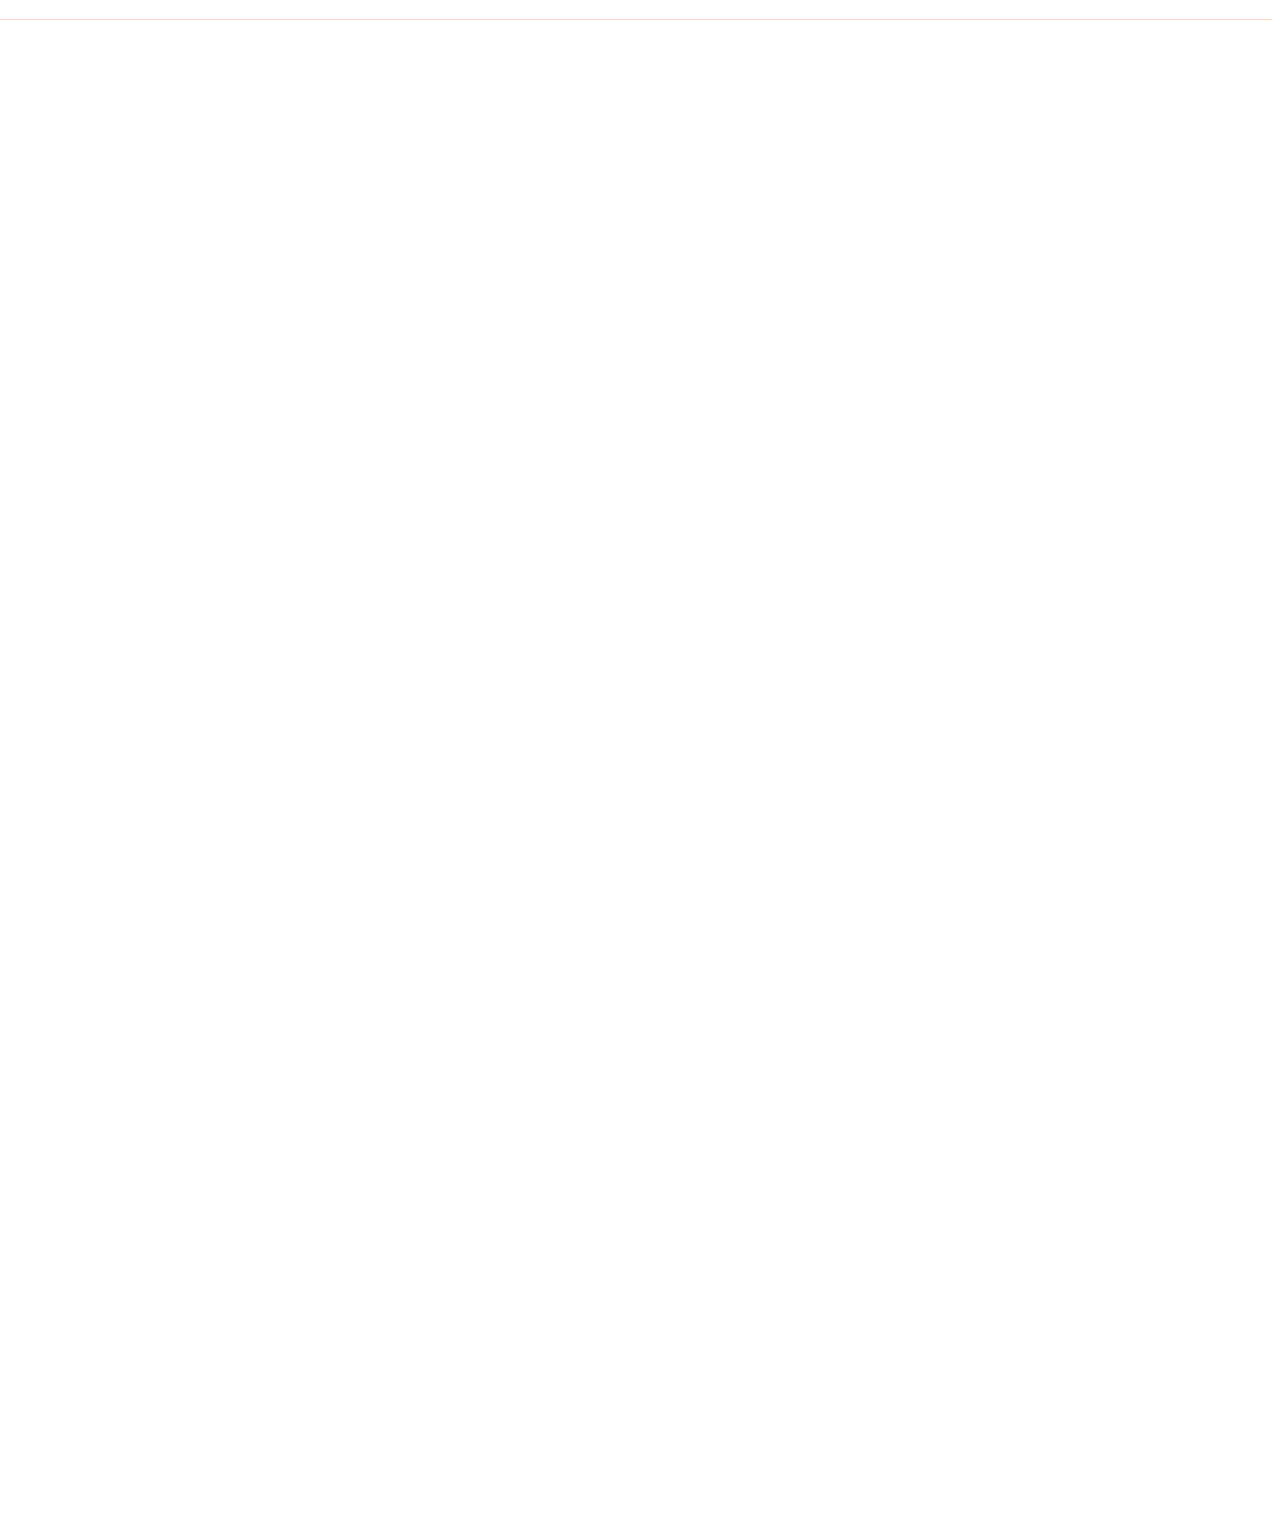
==== commit 4c125ec1: "services page" ====
--- a/services.html
+++ b/services.html
@@ -14,7 +14,9 @@
     <!-- Google Web Fonts -->
     <link rel="preconnect" href="https://fonts.googleapis.com">
     <link rel="preconnect" href="https://fonts.gstatic.com" crossorigin>
-    <link href="https://fonts.googleapis.com/css2?family=Open+Sans:wght@400;500;600&family=Rubik:wght@500;600;700&display=swap" rel="stylesheet">
+    <link
+        href="https://fonts.googleapis.com/css2?family=Open+Sans:wght@400;500;600&family=Rubik:wght@500;600;700&display=swap"
+        rel="stylesheet">
 
     <!-- Icon Font Stylesheet -->
     <link href="https://cdnjs.cloudflare.com/ajax/libs/font-awesome/5.10.0/css/all.min.css" rel="stylesheet">
@@ -33,7 +35,8 @@
 
 <body>
     <!-- Spinner Start -->
-    <div id="spinner" class="show bg-white position-fixed translate-middle w-100 vh-100 top-50 start-50 d-flex align-items-center justify-content-center">
+    <div id="spinner"
+        class="show bg-white position-fixed translate-middle w-100 vh-100 top-50 start-50 d-flex align-items-center justify-content-center">
         <div class="spinner-border text-primary" role="status" style="width: 3rem; height: 3rem;"></div>
     </div>
     <!-- Spinner End -->
@@ -74,7 +77,7 @@
         <div class="collapse navbar-collapse" id="navbarCollapse">
             <div class="navbar-nav ms-auto p-4 p-lg-0">
                 <a href="index.html" class="nav-item nav-link">Home</a>
-                <a href="#about_section" class="nav-item nav-link">About</a>
+                <a href="index.html" class="nav-item nav-link">About</a>
                 <a href="services.html" class="nav-item nav-link active">Services</a>
                 <!-- <div class="nav-item dropdown">
                     <a href="#" class="nav-link dropdown-toggle" data-bs-toggle="dropdown">Pages</a>
@@ -100,163 +103,786 @@
         <div class="container">
             <div class="row g-5">
                 <!-- <div class="col-lg-4"> -->
-                    <!-- <div class="row gx-3 h-100"> -->
-                        
-                        <!-- <div class="col-lg-4 align-self-end wow fadeInDown" data-wow-delay="0.1s">
+                <!-- <div class="row gx-3 h-100"> -->
+
+                <!-- <div class="col-lg-4 align-self-end wow fadeInDown" data-wow-delay="0.1s">
                             <img class="img-fluid" src="img/pay2.jpg">
                         </div> -->
-                    <!-- </div> -->
+                <!-- </div> -->
                 <!-- </div> -->
                 <div class="col-lg-8 wow fadeIn" data-wow-delay="0.5s">
                     <p class="fw-medium text-uppercase text-primary mb-2">Our Services</p>
                     <!-- /////////////////// -->
                     <div class="d-flex align-items-center mb-4">
                         <div class="flex-shrink-0 bg-primary p-4">
-                            <h1 class="display-5">01 </h1>  
-                        
+                            <h1 class="display-5">01 </h1>
                         </div>
                         <div class="ms-4">
-                            
                             <h1 class="display-5 mb-4">Integrated Revenue Platform – eCivic Pay </h1>
-
-                           
-                        </div>
-                    </div>
-
+                        </div>
+                    </div>
                     <!-- ///////////////////// -->
                     <!-- <h1 class="display-5 mb-4">Integrated Revenue Platform – eCivic Pay </h1> -->
                     <p class="mb-4">
-                        E-Civic Pay is our flagship offering for government clients. Revenue collection and visibility 
-                        is a big issue for governments across Zambia and Africa. Built from the same comprehensive infrastructure 
-                        that we offer our private sector clients, e-civic pay is designed to map out all your revenue verticals and 
-                        integrate into collection and enforcement partners to drive maximum impact for municipalities 
-
-                       <br> <br> <u>E-Civic Pay consists of the following:</u>  
-
-                       <div class="ms-4">
-                        <p><i class="fa fa-check text-primary me-2"></i><small>	Collection from multiple revenue streams including single business permits, market stalls, parking fees, real estates, liquor permit and land rates.</small> </p>
-                        <p><i class="fa fa-check text-primary me-2"></i><small>	Provides real time transaction reports on a secure central server that can be accessed on Expedia and mobile platforms. </small> </p>
-                        <p><i class="fa fa-check text-primary me-2"></i><small>	Supports mapping of municipal revenue sources by including real estates, property, market stalls, etc. </small> </p>
-                        <p><i class="fa fa-check text-primary me-2"></i><small>	Provides and support remote/mobile capabilities that includes light weight devices with attached printer that can enable collection with a hand held computer
-                             and have receipts printed at the scene that are legible, durable and weatherproof and most importantly accurate.  </small> </p>
-                       
-                    </div>
-                        
-                       <br> <br><small>Our Proposed Solutions for e-government. </small>
-                         </p>
-                            <div class="d-flex align-items-center mb-4">
-                        <div class="flex-shrink-0 bg-primary p-4">
-                            <!-- <h1 class="display-5">40 </h1>  
+                        E-Civic Pay is our flagship offering for government clients. Revenue collection and visibility
+                        is a big issue for governments across Zambia and Africa. Built from the same comprehensive
+                        infrastructure
+                        that we offer our private sector clients, e-civic pay is designed to map out all your revenue
+                        verticals and
+                        integrate into collection and enforcement partners to drive maximum impact for municipalities
+
+                    <div class="accordion" id="eCivic">
+                        <div class="accordion-item">
+                            <h2 class="accordion-header" id="headingOne">
+                                <button class="accordion-button collapsed" type="button" data-bs-toggle="collapse"
+                                    data-bs-target="#collapseeCivic" aria-expanded="true" aria-controls="collapseOne">
+                                    read more...
+                                </button>
+                            </h2>
+                            <div id="collapseeCivic" class="accordion-collapse collapse hide"
+                                aria-labelledby="headingOne" data-bs-parent="#eCivic">
+                                <div class="accordion-body">
+
+
+
+
+                                    <br> <br> <u>E-Civic Pay consists of the following:</u>
+
+                                    <div class="ms-4">
+                                        <p><i class="fa fa-check text-primary me-2"></i><small> Collection from multiple
+                                                revenue streams
+                                                including single business permits, market stalls, parking fees, real
+                                                estates, liquor
+                                                permit and land rates.</small> </p>
+                                        <p><i class="fa fa-check text-primary me-2"></i><small> Provides real time
+                                                transaction reports
+                                                on a secure central server that can be accessed on Expedia and mobile
+                                                platforms.
+                                            </small> </p>
+                                        <p><i class="fa fa-check text-primary me-2"></i><small> Supports mapping of
+                                                municipal revenue
+                                                sources by including real estates, property, market stalls, etc.
+                                            </small> </p>
+                                        <p><i class="fa fa-check text-primary me-2"></i><small> Provides and support
+                                                remote/mobile
+                                                capabilities that includes light weight devices with attached printer
+                                                that can enable
+                                                collection with a hand held computer
+                                                and have receipts printed at the scene that are legible, durable and
+                                                weatherproof and
+                                                most importantly accurate. </small> </p>
+
+                                    </div>
+
+                                    <br> <br><small>Our Proposed Solutions for e-government. </small>
+                                    </p>
+                                    <div class="d-flex align-items-center mb-4">
+                                        <div class="flex-shrink-0 bg-primary p-4">
+                                            <!-- <h1 class="display-5">40 </h1>  
+                                        <h5 class="text-white">Years of </h5> 
+                                         
+                                            <h5 class="text-white">Experience</h5> -->
+                                        </div>
+                                        <div class="ms-4">
+                                            <p><i class="fa fa-arrow-right text-primary me-2"></i>Healthcare Services –
+                                            </p>
+                                            <p><i class="fa fa-arrow-right text-primary me-2"></i>Immigration Services
+                                            </p>
+                                            <p><i class="fa fa-arrow-right text-primary me-2"></i>Local governments
+                                                Services </p>
+                                            <p><i class="fa fa-arrow-right text-primary me-2"></i>Transport Services
+                                            </p>
+                                            <p><i class="fa fa-arrow-right text-primary me-2"></i>Land & Property
+                                                Services </p>
+                                            <p><i class="fa fa-arrow-right text-primary me-2"></i>Tourism Services </p>
+                                            <p><i class="fa fa-arrow-right text-primary me-2"></i>Tax Services</p>
+                                            <p><i class="fa fa-arrow-right text-primary me-2"></i>Mining Services </p>
+                                            <p><i class="fa fa-arrow-right text-primary me-2"></i>Legal Services</p>
+                                            <p><i class="fa fa-arrow-right text-primary me-2"></i>Police certificate
+                                                approvals </p>
+                                            <p><i class="fa fa-arrow-right text-primary me-2"></i>Ministry of Energy</p>
+
+                                        </div>
+                                    </div>
+
+
+                                </div>
+                            </div>
+                        </div>
+                    </div>
+
+                </div>
+            </div>
+        </div>
+    </div>
+
+    <hr class="text-primary me-2">
+    <!-- service 02 -->
+    <div class="container-xxl py-5" id="service_section">
+        <div class="container">
+            <div class="row g-5">
+                <!-- <div class="col-lg-4"> -->
+                <!-- <div class="row gx-3 h-100"> -->
+                <!-- <div class="col-lg-4 align-self-end wow fadeInDown" data-wow-delay="0.1s">
+                        <img class="img-fluid" src="img/pay2.jpg">
+                    </div> -->
+                <!-- </div> -->
+                <!-- </div> -->
+                <div class="col-lg-8 wow fadeIn" data-wow-delay="0.5s">
+                    <!-- /////////////////// -->
+                    <div class="d-flex align-items-center mb-4">
+                        <div class="ms-4">
+                            <h1 class="display-5 mb-4">Bulk Messaging </h1>
+                        </div>
+                        <div class="flex-shrink-0 bg-primary">
+                            <h1 class="display-5  p-4">02 </h1>
+
+                        </div>
+                    </div>
+
+                    <!-- ///////////////////// -->
+                    <!-- <h1 class="display-5 mb-4">Integrated Revenue Platform – eCivic Pay </h1> -->
+                    <p class="mb-4">
+                        Expedia Digital offers a Bulk Messaging package for business and interested organizations.
+                        Bulk SMS is cheap convenient and fast with incredible reach.
+                        <br> <br> Our bulk SMS is connected to <small class="text-primary">Airtel</small> , <small
+                            class="text-primary">MTN</small> and <small class="text-primary">Zamtel</small>.
+
+                    <div class="accordion" id="Bulk">
+                        <div class="accordion-item">
+                            <h2 class="accordion-header" id="headingOne">
+                                <button class="accordion-button collapsed" type="button" data-bs-toggle="collapse"
+                                    data-bs-target="#collapseBulk" aria-expanded="true" aria-controls="collapseOne">
+                                    read more...
+                                </button>
+                            </h2>
+                            <div id="collapseBulk" class="accordion-collapse collapse hide" aria-labelledby="headingOne"
+                                data-bs-parent="#Bulk">
+                                <div class="accordion-body">
+
+
+                                    <div class="ms-4">
+                                        <p><i class="fa fa-check text-primary me-2"></i><small>Reach: .</small> </p>
+                                        <div class="d-flex align-items-center mb-4">
+                                            <div class="flex-shrink-0 bg-primary p-4">
+                                                <!-- <h1 class="display-5">40 </h1>  
                         <h5 class="text-white">Years of </h5> 
                          
                             <h5 class="text-white">Experience</h5> -->
-                        </div>
-                        <div class="ms-4">
-                            <p><i class="fa fa-arrow-right text-primary me-2"></i>Healthcare Services –  </p>
-                            <p><i class="fa fa-arrow-right text-primary me-2"></i>Immigration Services  </p>
-                            <p><i class="fa fa-arrow-right text-primary me-2"></i>Local governments Services </p>
-                            <p><i class="fa fa-arrow-right text-primary me-2"></i>Transport Services </p>
-                            <p><i class="fa fa-arrow-right text-primary me-2"></i>Land & Property Services </p>
-                            <p><i class="fa fa-arrow-right text-primary me-2"></i>Tourism Services </p>
-                            <p><i class="fa fa-arrow-right text-primary me-2"></i>Tax Services</p>
-                            <p><i class="fa fa-arrow-right text-primary me-2"></i>Mining Services </p>
-                            <p><i class="fa fa-arrow-right text-primary me-2"></i>Legal Services</p>
-                            <p><i class="fa fa-arrow-right text-primary me-2"></i>Police certificate approvals </p>
-                            <p><i class="fa fa-arrow-right text-primary me-2"></i>Ministry of Energy</p>
-
-                        </div>
-                    </div>
-                   
+                                            </div>
+                                            <div class="ms-4">
+                                                <p><i class="fa fa-users text-primary me-2"></i>Airtel – 6 million</p>
+                                                <p><i class="fa fa-users text-primary me-2"></i>MTN – 5 million </p>
+                                                <p><i class="fa fa-users text-primary me-2"></i>Zamtel – 2.2 million</p>
+                                            </div>
+                                        </div>
+                                        <p><i class="fa fa-check text-primary me-2"></i><small>We offer Real-time
+                                                delivery .
+                                            </small> </p>
+                                        <p><i class="fa fa-check text-primary me-2"></i><small>
+                                                Call to action, including:. </small> </p>
+                                        <div class="d-flex align-items-center mb-4">
+                                            <div class="flex-shrink-0 bg-primary p-4">
+                                                <!-- <h1 class="display-5">40 </h1>  
+                            <h5 class="text-white">Years of </h5> 
+                             
+                                <h5 class="text-white">Experience</h5> -->
+                                            </div>
+                                            <div class="ms-4">
+                                                <p><i class="fa fa-comments text-primary me-2"></i>SMS to 2626 .</p>
+                                                <p><i class="fa fa-comments text-primary me-2"></i>Dial a USSD access
+                                                    string .</p>
+                                                <p><i class="fa fa-link text-primary me-2"></i>Click to a Customized
+                                                    Campaign URL .</p>
+                                            </div>
+                                        </div>
+
+                                        <p><i class="fa fa-check text-primary me-2"></i><small> You can send using Web
+                                                Interface or
+                                                Online Restful API </small> </p>
+                                        <p><i class="fa fa-check text-primary me-2"></i><small> Transactional SMS
+                                            </small> </p>
+                                        <p><i class="fa fa-check text-primary me-2"></i><small> One Time Pin (OTP)
+                                            </small> </p>
+                                        <p><i class="fa fa-check text-primary me-2"></i><small> Mobile Billing </small>
+                                        </p>
+                                        <p><i class="fa fa-check text-primary me-2"></i><small> Bulk SMS or Emails
+                                            </small> </p>
+                                        <p><i class="fa fa-check text-primary me-2"></i><small> SMS Marketing </small>
+                                        </p>
+                                        <p><i class="fa fa-check text-primary me-2"></i><small> Highly secure with-two
+                                                factor
+                                                authentication </small> </p>
+                                        <p><i class="fa fa-check text-primary me-2"></i><small> 24/7 Support </small>
+                                        </p>
+
+
+
+
+
+
+                                    </div>
+
+
+
+                                </div>
+                            </div>
+                        </div>
+                    </div>
+
+                    <br> <br><small>Our Bulk messaging system is expandable and can include customer requirements.
+                        Brands with KEYWORD based campaign can view the SMSs sent to them in their inbox. Multi
+                        profile/users can be created under one account.
+
+                        <br> <br> International SMS messaging is allowed under a separate agreement and subject to
+                        custom rates.
+                    </small>
+                    </p>
+
+
                 </div>
             </div>
         </div>
     </div>
 
     <hr class="text-primary me-2">
-<!-- service 02 -->
-<div class="container-xxl py-5" id="service_section">
-    <div class="container">
-        <div class="row g-5">
-            <!-- <div class="col-lg-4"> -->
+
+    <!-- service 03 -->
+    <div class="container-xxl py-5" id="service_section">
+        <div class="container">
+            <div class="row g-5">
+                <!-- <div class="col-lg-4"> -->
                 <!-- <div class="row gx-3 h-100"> -->
-                    
-                    <!-- <div class="col-lg-4 align-self-end wow fadeInDown" data-wow-delay="0.1s">
+                <!-- <div class="col-lg-4 align-self-end wow fadeInDown" data-wow-delay="0.1s">
                         <img class="img-fluid" src="img/pay2.jpg">
                     </div> -->
                 <!-- </div> -->
-            <!-- </div> -->
-            <div class="col-lg-8 wow fadeIn" data-wow-delay="0.5s">
-                <p class="fw-medium text-uppercase text-primary mb-2">Our Services</p>
-                <!-- /////////////////// -->
-                <div class="d-flex align-items-center mb-4">
+                <!-- </div> -->
+                <div class="col-lg-8 wow fadeIn" data-wow-delay="0.5s">
+                    <!-- /////////////////// -->
+                    <div class="d-flex align-items-center mb-4">
+
+                        <div class="flex-shrink-0 bg-primary">
+                            <h1 class="display-5  p-4">03 </h1>
+
+                        </div>
+                        <div class="ms-4">
+                            <h1 class="display-5 mb-4">Traffic Fines Management System - TFMS</h1>
+                        </div>
+
+                    </div>
+
+                    <!-- ///////////////////// -->
+                    <!-- <h1 class="display-5 mb-4">Integrated Revenue Platform – eCivic Pay </h1> -->
+                    <p class="mb-4">
+                        Expedia has developed an innovative and efficient traffic fines management system (TFMS)
+                        that will change the management of traffic compared to the current processes and tools.
+
+                        <br> <br> The platform is <small class="text-primary">live</small> and <small
+                            class="text-primary">ready</small> for use. It has the following major benefits .
+
+
                     <div class="ms-4">
-                        <h1 class="display-5 mb-4">Integrated Revenue Platform – eCivic Pay </h1>
-                    </div>
-                    <div class="flex-shrink-0 bg-primary p-4">
-                        <h1 class="display-5">02 </h1>  
-                    
-                    </div>
-                </div>
-
-                <!-- ///////////////////// -->
-                <!-- <h1 class="display-5 mb-4">Integrated Revenue Platform – eCivic Pay </h1> -->
-                <p class="mb-4">
-                    E-Civic Pay is our flagship offering for government clients. Revenue collection and visibility 
-                    is a big issue for governments across Zambia and Africa. Built from the same comprehensive infrastructure 
-                    that we offer our private sector clients, e-civic pay is designed to map out all your revenue verticals and 
-                    integrate into collection and enforcement partners to drive maximum impact for municipalities 
-
-                   <br> <br> <u>E-Civic Pay consists of the following:</u>  
-
-                   <div class="ms-4">
-                    <p><i class="fa fa-check text-primary me-2"></i><small>	Collection from multiple revenue streams including single business permits, market stalls, parking fees, real estates, liquor permit and land rates.</small> </p>
-                    <p><i class="fa fa-check text-primary me-2"></i><small>	Provides real time transaction reports on a secure central server that can be accessed on Expedia and mobile platforms. </small> </p>
-                    <p><i class="fa fa-check text-primary me-2"></i><small>	Supports mapping of municipal revenue sources by including real estates, property, market stalls, etc. </small> </p>
-                    <p><i class="fa fa-check text-primary me-2"></i><small>	Provides and support remote/mobile capabilities that includes light weight devices with attached printer that can enable collection with a hand held computer
-                         and have receipts printed at the scene that are legible, durable and weatherproof and most importantly accurate.  </small> </p>
-                   
-                </div>
-                    
-                   <br> <br><small>Our Proposed Solutions for e-government. </small>
-                     </p>
-                        <div class="d-flex align-items-center mb-4">
-                    <div class="flex-shrink-0 bg-primary p-4">
-                        <!-- <h1 class="display-5">40 </h1>  
-                    <h5 class="text-white">Years of </h5> 
-                     
-                        <h5 class="text-white">Experience</h5> -->
-                    </div>
+
+
+                        <p><i class="fa fa-check text-primary me-2"></i><small>24/7 availability </small> </p>
+                        <p><i class="fa fa-check text-primary me-2"></i><small> Increased revenue collection by
+                                reminding offenders </small> </p>
+                        <p><i class="fa fa-check text-primary me-2"></i><small> Convenient USSD channel for viewing &
+                                payment – </small> </p>
+                        <p><i class="fa fa-check text-primary me-2"></i><small> Automated statistics module </small>
+                        </p>
+                        <p><i class="fa fa-check text-primary me-2"></i><small> Easy system elements management
+                                dashboard </small> </p>
+
+
+                    </div>
+
+                    <br> <br><small>The TFMS can be deployed anywhere and depending on the needs of the users, we can
+                        disable
+                        some features to allow phased deployment. For example,
+                        TFMS can be deployed for only notification purposes and payments done inside the system.
+                    </small>
+                    </p>
+
+
+                </div>
+            </div>
+        </div>
+    </div>
+
+    <hr class="text-primary me-2">
+
+    <!-- service 04 -->
+    <div class="container-xxl py-5" id="service_section">
+        <div class="container">
+            <div class="row g-5">
+                <!-- <div class="col-lg-4"> -->
+                <!-- <div class="row gx-3 h-100"> -->
+                <!-- <div class="col-lg-4 align-self-end wow fadeInDown" data-wow-delay="0.1s">
+                            <img class="img-fluid" src="img/pay2.jpg">
+                        </div> -->
+                <!-- </div> -->
+                <!-- </div> -->
+                <div class="col-lg-8 wow fadeIn" data-wow-delay="0.5s">
+                    <!-- /////////////////// -->
+                    <div class="d-flex align-items-center mb-4">
+                        <div class="ms-4">
+                            <h1 class="display-5 mb-4"> AgriTech </h1>
+                        </div>
+                        <div class="flex-shrink-0 bg-primary">
+                            <h1 class="display-5  p-4">04 </h1>
+
+                        </div>
+                    </div>
+
+                    <!-- ///////////////////// -->
+                    <!-- <h1 class="display-5 mb-4">Integrated Revenue Platform – eCivic Pay </h1> -->
+                    <p class="mb-4">
+                        When farmers do well, nations thrive. We have a vision for the future of Agriculture in Zambia
+                        and Africa.
+                        With this Agritech platform we empower farmers to produce more and earn more with an easy to use
+                        interface that changes
+                        the experience of growing and selling food.
+                    </p>
+
+                    <div class="accordion" id="AgriTech">
+                        <div class="accordion-item">
+                            <h2 class="accordion-header" id="headingOne">
+                                <button class="accordion-button collapsed" type="button" data-bs-toggle="collapse"
+                                    data-bs-target="#collapseAgriTech" aria-expanded="true" aria-controls="collapseOne">
+                                    read more...
+                                </button>
+                            </h2>
+                            <div id="collapseAgriTech" class="accordion-collapse collapse hide"
+                                aria-labelledby="headingOne" data-bs-parent="#AgriTech">
+                                <div class="accordion-body">
+
+                                    <div class="ms-4">
+                                        <p><i class="fa fa-arrow-right text-primary me-2"></i><small>This platform will
+                                                provide farmers
+                                                with modern farming tips and
+                                                technique for improved harvests and quality of produce. It is an
+                                                integrated ecosystem
+                                                bringing various players in the
+                                                agricultural sector bringing together producers, off-takers, consumers,
+                                                and facilitators
+                                                as well as businessmen.
+                                                This ecosystem will reduce the time it will take to get farm produce to
+                                                market and
+                                                handle KYC queries for
+                                                stakeholders the agricultural supply chain. In addition, we aim to apply
+                                                data science
+                                                and AI techniques in the
+                                                prediction and management of agricultural endeavors.</small> </p>
+
+                                        <br>
+                                        <p>The platform has the following features</p>
+                                        <div class="d-flex align-items-center mb-4">
+                                            <div class="flex-shrink-0 bg-primary p-4">
+                                                <!-- <h1 class="display-5">40 </h1>  
+                                        <h5 class="text-white">Years of </h5> 
+                                         
+                                            <h5 class="text-white">Experience</h5> -->
+                                            </div>
+                                            <div class="ms-4">
+                                                <p><i class="fa fa-check text-primary me-2"></i><small> <small
+                                                            class="text-primary ">Payment Gateway </small> - Farmers and
+                                                        agro dealers
+                                                        are paid through the payment gateway which is integrated to the
+                                                        banking system .
+                                                    </small> </p>
+
+                                                <p><i class="fa fa-check text-primary me-2"></i><small> <small
+                                                            class="text-primary ">Online market </small> - The finished
+                                                        produce from the
+                                                        farmers is sold through the online market.
+                                                        Harvested produced is provided to processing plants for value
+                                                        addition .
+                                                    </small> </p>
+                                                <p><i class="fa fa-check text-primary me-2"></i><small> <small
+                                                            class="text-primary ">Bank and Insurance </small> -
+                                                        Financing and Insurance
+                                                        products are offered through the system .
+                                                    </small> </p>
+                                                <p><i class="fa fa-check text-primary me-2"></i><small> <small
+                                                            class="text-primary ">Agro Dealers and consultants </small>
+                                                        - All
+                                                        agricultural dealers and consultants offer their service
+                                                        through the platform .
+                                                    </small> </p>
+                                                <p><i class="fa fa-check text-primary me-2"></i><small> <small
+                                                            class="text-primary ">Farm and Farm activities </small> -
+                                                        Farms are
+                                                        registered using GPS data. GPS polygon marking of the plots are
+                                                        also registered
+                                                        .
+                                                    </small> </p>
+                                                <p><i class="fa fa-check text-primary me-2"></i><small> <small
+                                                            class="text-primary ">Farmers and Corporative </small> -
+                                                        Farmers and their
+                                                        cooperatives groups are registered. .
+                                                    </small> </p>
+
+                                            </div>
+                                        </div>
+
+                                    </div>
+
+                                </div>
+                            </div>
+                        </div>
+                    </div>
+
+
+
+                </div>
+            </div>
+        </div>
+    </div>
+
+    <hr class="text-primary me-2">
+
+    <!-- service 05 -->
+    <div class="container-xxl py-5" id="service_section">
+        <div class="container">
+            <div class="row g-5">
+                <!-- <div class="col-lg-4"> -->
+                <!-- <div class="row gx-3 h-100"> -->
+                <!-- <div class="col-lg-4 align-self-end wow fadeInDown" data-wow-delay="0.1s">
+                        <img class="img-fluid" src="img/pay2.jpg">
+                    </div> -->
+                <!-- </div> -->
+                <!-- </div> -->
+                <div class="col-lg-8 wow fadeIn" data-wow-delay="0.5s">
+                    <!-- /////////////////// -->
+                    <div class="d-flex align-items-center mb-4">
+
+                        <div class="flex-shrink-0 bg-primary">
+                            <h1 class="display-5  p-4">05 </h1>
+
+                        </div>
+                        <div class="ms-4">
+                            <h1 class="display-5 mb-4">Integrated Health Insurance and Pensions System </h1>
+                        </div>
+
+                    </div>
+
+                    <!-- ///////////////////// -->
+                    <!-- <h1 class="display-5 mb-4">Integrated Revenue Platform – eCivic Pay </h1> -->
+                    <p class="mb-4">
+                        We have developed an innovative healthcare Insurance & Pensions System with numerous benefits
+                        and features.
+                        One of the main challenges faced by health care facilities involves the rejection of financial
+                        claims and pre-authorization code
+                        approval at the Authority level-these greatly impacts service provision </p>
+
+
                     <div class="ms-4">
-                        <p><i class="fa fa-arrow-right text-primary me-2"></i>Healthcare Services –  </p>
-                        <p><i class="fa fa-arrow-right text-primary me-2"></i>Immigration Services  </p>
-                        <p><i class="fa fa-arrow-right text-primary me-2"></i>Local governments Services </p>
-                        <p><i class="fa fa-arrow-right text-primary me-2"></i>Transport Services </p>
-                        <p><i class="fa fa-arrow-right text-primary me-2"></i>Land & Property Services </p>
-                        <p><i class="fa fa-arrow-right text-primary me-2"></i>Tourism Services </p>
-                        <p><i class="fa fa-arrow-right text-primary me-2"></i>Tax Services</p>
-                        <p><i class="fa fa-arrow-right text-primary me-2"></i>Mining Services </p>
-                        <p><i class="fa fa-arrow-right text-primary me-2"></i>Legal Services</p>
-                        <p><i class="fa fa-arrow-right text-primary me-2"></i>Police certificate approvals </p>
-                        <p><i class="fa fa-arrow-right text-primary me-2"></i>Ministry of Energy</p>
-
-
-                    </div>
-                </div>
-               
-            </div>
-        </div>
-    </div>
-</div>
-
-<hr class="text-primary me-2">
-
-<!-- service 03 -->
-
-
-  
-
-     <!-- Contact Start -->
-     <div class="container-xxl py-5">
+
+                        <!-- accordition -->
+
+                        <div class="accordion" id="accordionExample">
+                            <div class="accordion-item">
+                                <h2 class="accordion-header" id="headingOne">
+                                    <button class="accordion-button collapsed" type="button" data-bs-toggle="collapse"
+                                        data-bs-target="#collapseOne" aria-expanded="true" aria-controls="collapseOne">
+                                        read more...
+                                    </button>
+                                </h2>
+                                <div id="collapseOne" class="accordion-collapse collapse hide"
+                                    aria-labelledby="headingOne" data-bs-parent="#accordionExample">
+                                    <div class="accordion-body">
+                                        <p><i class="fa fa-arrow-right text-primary me-2"></i><small>Expedia Digital
+                                                Solutions Ltd came
+                                                up with possible solutions as a stepping
+                                                stone to a better health care and pension system in the country based on
+                                                the
+                                                government’s desire to achieve universal health coverage by 2030.
+                                            </small> </p>
+                                        <p><i class="fa fa-arrow-right text-primary me-2"></i><small>This system will
+                                                enable government
+                                                to increase health insurance coverage,
+                                                especially to the informal sector so that all citizens receive
+                                                affordable but quality
+                                                health care services. </small> </p>
+                                        <p><i class="fa fa-arrow-right text-primary me-2"></i><small>In an effort to
+                                                enhance
+                                                stakeholders’ interests in the scheme,
+                                                it was therefore necessary for the board to familiarize itself with
+                                                accredited health
+                                                facilities and understand both the wins and challenges faced. </small>
+                                        </p>
+                                        <p><i class="fa fa-arrow-right text-primary me-2"></i><small>Effective
+                                                governance requires that
+                                                we provide good service without leaving any gaps so that
+                                                the key indicators are achieved and beneficiaries satisfied. </small>
+                                        </p>
+                                        <p><i class="fa fa-arrow-right text-primary me-2"></i><small>The system will
+                                                help resolve the
+                                                need to digitize hospitals and other health facilities to
+                                                improve efficiency in stock management and accountability in the
+                                                dispensing of drugs.
+                                            </small> </p>
+                                        <p><i class="fa fa-arrow-right text-primary me-2"></i><small>Lack of electronic
+                                                systems in
+                                                hospitals has made it difficult, especially for pharmacists,
+                                                to manage stocks. Despite the Zambia Medicines and Medical Supplies
+                                                Agency (ZAMMSA),
+                                                which dispatches drugs and other medical supplies to health facilities,
+                                                being well digitalized. Manual counting of medicines and other stock is
+                                                time-consuming.
+                                            </small> </p>
+                                        <p><i class="fa fa-arrow-right text-primary me-2"></i><small>Once implemented,
+                                                the digital
+                                                system will help reduce the workload on health workers. In supermarkets,
+                                                everything is located very well and they have barcodes for scanning and
+                                                counting. But in
+                                                hospitals, everything is done manually by writing, no-one knows how much
+                                                stock is
+                                                available. </small> </p>
+                                    </div>
+                                </div>
+                            </div>
+                        </div>
+
+                        <!-- end -->
+
+
+
+
+
+
+
+                    </div>
+
+                </div>
+            </div>
+        </div>
+    </div>
+
+    <hr class="text-primary me-2">
+
+
+    <!-- service 06-->
+    <div class="container-xxl py-5" id="service_section">
+        <div class="container">
+            <div class="row g-5">
+                <!-- <div class="col-lg-4"> -->
+                <!-- <div class="row gx-3 h-100"> -->
+                <!-- <div class="col-lg-4 align-self-end wow fadeInDown" data-wow-delay="0.1s">
+                            <img class="img-fluid" src="img/pay2.jpg">
+                        </div> -->
+                <!-- </div> -->
+                <!-- </div> -->
+                <div class="col-lg-8 wow fadeIn" data-wow-delay="0.5s">
+                    <!-- /////////////////// -->
+                    <div class="d-flex align-items-center mb-4">
+                        <div class="ms-4">
+                            <h1 class="display-5 mb-4"> Waste Management </h1>
+                        </div>
+                        <div class="flex-shrink-0 bg-primary">
+                            <h1 class="display-5  p-4">06 </h1>
+
+                        </div>
+                    </div>
+
+
+
+                    <div class="ms-4">
+                        <p><i class="fa fa-arrow-right text-primary me-2"></i><small>Our waste management revenue
+                                platform gives the municipalities the ability to partner
+                                with private players to improve solid waste collection around cities and collect public
+                                participation on the same.
+                                This platform can work in isolation or as a module of e-civic pay.</small> </p>
+                    </div>
+
+                </div>
+            </div>
+        </div>
+    </div>
+
+    <hr class="text-primary me-2">
+
+    <!-- service 07-->
+    <div class="container-xxl py-5" id="service_section">
+        <div class="container">
+            <div class="row g-5">
+                <!-- <div class="col-lg-4"> -->
+                <!-- <div class="row gx-3 h-100"> -->
+                <!-- <div class="col-lg-4 align-self-end wow fadeInDown" data-wow-delay="0.1s">
+                                <img class="img-fluid" src="img/pay2.jpg">
+                            </div> -->
+                <!-- </div> -->
+                <!-- </div> -->
+                <div class="col-lg-8 wow fadeIn" data-wow-delay="0.5s">
+                    <!-- /////////////////// -->
+
+
+                    <div class="d-flex align-items-center mb-4">
+                        <div class="flex-shrink-0 bg-primary">
+                            <h1 class="display-5  p-4">07 </h1>
+
+                        </div>
+                        <div class="ms-4">
+                            <h1 class="display-5 mb-4">Custom developments </h1>
+                        </div>
+
+                    </div>
+
+
+
+                    <div class="ms-4">
+                        <p><i class="fa fa-arrow-right text-primary me-2"></i><small>Our team is vastly experienced in
+                                system design, development,
+                                integration, and deployment. We develop bespoke applications based on the needs of the
+                                end user. We guarantee convenience
+                                and dependability of the applications we develop. </small> </p>
+                    </div>
+
+                </div>
+            </div>
+        </div>
+    </div>
+
+    <hr class="text-primary me-2">
+
+
+    <!-- service 08-->
+    <div class="container-xxl py-5" id="service_section">
+        <div class="container">
+            <div class="row g-5">
+                <!-- <div class="col-lg-4"> -->
+                <!-- <div class="row gx-3 h-100"> -->
+                <!-- <div class="col-lg-4 align-self-end wow fadeInDown" data-wow-delay="0.1s">
+                            <img class="img-fluid" src="img/pay2.jpg">
+                        </div> -->
+                <!-- </div> -->
+                <!-- </div> -->
+                <div class="col-lg-8 wow fadeIn" data-wow-delay="0.5s">
+                    <!-- /////////////////// -->
+                    <div class="d-flex align-items-center mb-4">
+                        <div class="ms-4">
+                            <h1 class="display-5 mb-4">IT Consultancy </h1>
+                        </div>
+                        <div class="flex-shrink-0 bg-primary">
+                            <h1 class="display-5  p-4">08 </h1>
+
+                        </div>
+                    </div>
+
+
+
+                    <div class="ms-4">
+                        <p><i class="fa fa-arrow-right text-primary me-2"></i><small>Whether its Hardware and software
+                                deployment and optimization or
+                                business process engineering and re-engineering Expedia digital will work with your
+                                business to create a technical environment
+                                that gives you the best chance to maximize your ROI.</small> </p>
+                    </div>
+
+                </div>
+            </div>
+        </div>
+    </div>
+
+    <hr class="text-primary me-2">
+
+
+    <!-- service 09-->
+    <div class="container-xxl py-5" id="service_section">
+        <div class="container">
+            <div class="row g-5">
+                <!-- <div class="col-lg-4"> -->
+                <!-- <div class="row gx-3 h-100"> -->
+                <!-- <div class="col-lg-4 align-self-end wow fadeInDown" data-wow-delay="0.1s">
+                                <img class="img-fluid" src="img/pay2.jpg">
+                            </div> -->
+                <!-- </div> -->
+                <!-- </div> -->
+                <div class="col-lg-8 wow fadeIn" data-wow-delay="0.5s">
+                    <!-- /////////////////// -->
+
+
+                    <div class="d-flex align-items-center mb-4">
+                        <div class="flex-shrink-0 bg-primary">
+                            <h1 class="display-5  p-4">09 </h1>
+
+                        </div>
+                        <div class="ms-4">
+                            <h1 class="display-5 mb-4">Tikitihub</h1>
+                        </div>
+
+                    </div>
+
+
+
+                    <div class="ms-4">
+                        <p><i class="fa fa-arrow-right text-primary me-2"></i><small>
+                                Every event manager knows what a nightmare ticketing can be.
+                                Our E-ticketing platform has been developed to end this nightmare for artistes and event
+                                organizers.
+                                This product allows you to create a smooth experience for your audience when hosting an
+                                entertainment event,
+                                conference or need visitor management. Say no the drama, and choose stress free
+                                ticketing.
+                            </small> </p>
+                    </div>
+
+                </div>
+            </div>
+        </div>
+    </div>
+
+    <hr class="text-primary me-2">
+
+
+    <!-- service 10-->
+    <div class="container-xxl py-5" id="service_section">
+        <div class="container">
+            <div class="row g-5">
+                <!-- <div class="col-lg-4"> -->
+                <!-- <div class="row gx-3 h-100"> -->
+                <!-- <div class="col-lg-4 align-self-end wow fadeInDown" data-wow-delay="0.1s">
+                            <img class="img-fluid" src="img/pay2.jpg">
+                        </div> -->
+                <!-- </div> -->
+                <!-- </div> -->
+                <div class="col-lg-8 wow fadeIn" data-wow-delay="0.5s">
+                    <!-- /////////////////// -->
+                    <div class="d-flex align-items-center mb-4">
+                        <div class="ms-4">
+                            <h1 class="display-5 mb-4">Scripay </h1>
+                        </div>
+                        <div class="flex-shrink-0 bg-primary">
+                            <h1 class="display-5  p-4">10 </h1>
+
+                        </div>
+                    </div>
+
+
+
+                    <div class="ms-4">
+                        <p><i class="fa fa-arrow-right text-primary me-2"></i><small>
+                                Scripay is a Zambian payment gateway that allows aggregation of common payment channels
+                                for local and international payments.
+                                We give your business a convenient, secure payment platform and your customer a painless
+                                payment experience.
+                            </small> </p>
+                    </div>
+
+                </div>
+            </div>
+        </div>
+    </div>
+
+    <hr class="text-primary me-2">
+
+
+
+
+    <!-- Contact Start -->
+    <div class="container-xxl py-5">
         <div class="container" id="contact_us">
             <div class="text-center mx-auto wow fadeInUp" data-wow-delay="0.1s" style="max-width: 600px;">
                 <!-- <p class="fw-medium text-uppercase text-primary mb-2">partners</p> -->
@@ -272,7 +898,8 @@
 
                         <span> <a href="tel:0798288410"> 0798288410</a></span> <br>
                         <span><a href="tel:0720000000"> 0720000000</a> </span> <br> <br>
-                        <a class="btn btn-primary px-4" href="tel:+0123456789">Call Now <i class="fa fa-arrow-right ms-2"></i></a>
+                        <a class="btn btn-primary px-4" href="tel:+0123456789">Call Now <i
+                                class="fa fa-arrow-right ms-2"></i></a>
                     </div>
                 </div>
                 <div class="col-lg-4 col-md-6 wow fadeInUp" data-wow-delay="0.3s">
@@ -281,9 +908,14 @@
                             <i class="fa fa-envelope-open fa-2x text-primary"></i>
                         </div>
                         <h4 class="mb-3">Email Address</h4>
-                        <a href="mailto:service@expediadigital.co.zm"><p class="mb-2">service@expediadigital.co.zm</p></a>
-                        <a href="mailto:support@expediadigital.co.zm"><p class="mb-4">support@expediadigital.co.zm</p></a>
-                        <a class="btn btn-primary px-4" href="mailto:info@example.com">Email Now <i class="fa fa-arrow-right ms-2"></i></a>
+                        <a href="mailto:service@expediadigital.co.zm">
+                            <p class="mb-2">service@expediadigital.co.zm</p>
+                        </a>
+                        <a href="mailto:support@expediadigital.co.zm">
+                            <p class="mb-4">support@expediadigital.co.zm</p>
+                        </a>
+                        <a class="btn btn-primary px-4" href="mailto:info@example.com">Email Now <i
+                                class="fa fa-arrow-right ms-2"></i></a>
                     </div>
                 </div>
                 <div class="col-lg-4 col-md-6 wow fadeInUp" data-wow-delay="0.5s">
@@ -296,11 +928,12 @@
                         <p class="mb-2">Corner Zambezi / Lufupa Roads</p>
                         <p class="mb-2">P O Box 36946, Lusaka, 10101</p>
                         <p class="mb-2">Kalundu, Lusaka, Zambia</p>
-                        <a class="btn btn-primary px-4" href="https://goo.gl/maps/bx4j4FFbvQi9jctH7" target="blank">Direction <i class="fa fa-arrow-right ms-2"></i></a>
-                    </div>
-                </div>
-            </div>
-          
+                        <a class="btn btn-primary px-4" href="https://goo.gl/maps/bx4j4FFbvQi9jctH7"
+                            target="blank">Direction <i class="fa fa-arrow-right ms-2"></i></a>
+                    </div>
+                </div>
+            </div>
+
             <div class="row g-5">
                 <div class="col-lg-6 wow fadeInUp" data-wow-delay="0.1s">
                     <p class="fw-medium text-uppercase text-primary mb-2">Contact Us</p>
@@ -325,7 +958,7 @@
                                 <div class="ms-3 flex-shrink-0">
                                     <h6>Mail Us</h6>
                                     <a href="mailto:service@expediadigital.co.zm"><span>service@expediadigital.co.zm
-                                    </span></a>
+                                        </span></a>
                                 </div>
                             </div>
                         </div>
@@ -354,7 +987,8 @@
                             </div>
                             <div class="col-12">
                                 <div class="form-floating">
-                                    <textarea class="form-control" placeholder="Leave a message here" id="message" style="height: 150px"></textarea>
+                                    <textarea class="form-control" placeholder="Leave a message here" id="message"
+                                        style="height: 150px"></textarea>
                                     <label for="message">Message</label>
                                 </div>
                             </div>
@@ -380,10 +1014,14 @@
                     <p class="mb-2"><i class="fa fa-phone-alt me-3"></i>0798288410</p>
                     <p class="mb-2"><i class="fa fa-envelope me-3"></i>service@expediadigital.co.zm</p>
                     <div class="d-flex pt-3">
-                        <a class="btn btn-square btn-primary rounded-circle me-2" href=""><i class="fab fa-twitter"></i></a>
-                        <a class="btn btn-square btn-primary rounded-circle me-2" href=""><i class="fab fa-facebook-f"></i></a>
-                        <a class="btn btn-square btn-primary rounded-circle me-2" href=""><i class="fab fa-youtube"></i></a>
-                        <a class="btn btn-square btn-primary rounded-circle me-2" href=""><i class="fab fa-linkedin-in"></i></a>
+                        <a class="btn btn-square btn-primary rounded-circle me-2" href=""><i
+                                class="fab fa-twitter"></i></a>
+                        <a class="btn btn-square btn-primary rounded-circle me-2" href=""><i
+                                class="fab fa-facebook-f"></i></a>
+                        <a class="btn btn-square btn-primary rounded-circle me-2" href=""><i
+                                class="fab fa-youtube"></i></a>
+                        <a class="btn btn-square btn-primary rounded-circle me-2" href=""><i
+                                class="fab fa-linkedin-in"></i></a>
                     </div>
                 </div>
                 <div class="col-lg-4 col-md-6">
@@ -403,7 +1041,7 @@
                     <p class="mb-1">Sunday</p>
                     <h6 class="text-light">Closed</h6>
                 </div>
-               
+
             </div>
         </div>
     </div>
@@ -412,7 +1050,8 @@
 
 
     <!-- Back to Top -->
-    <a href="#" class="btn btn-lg btn-primary btn-lg-square rounded-circle back-to-top"><i class="bi bi-arrow-up"></i></a>
+    <a href="#" class="btn btn-lg btn-primary btn-lg-square rounded-circle back-to-top"><i
+            class="bi bi-arrow-up"></i></a>
 
 
     <!-- JavaScript Libraries -->
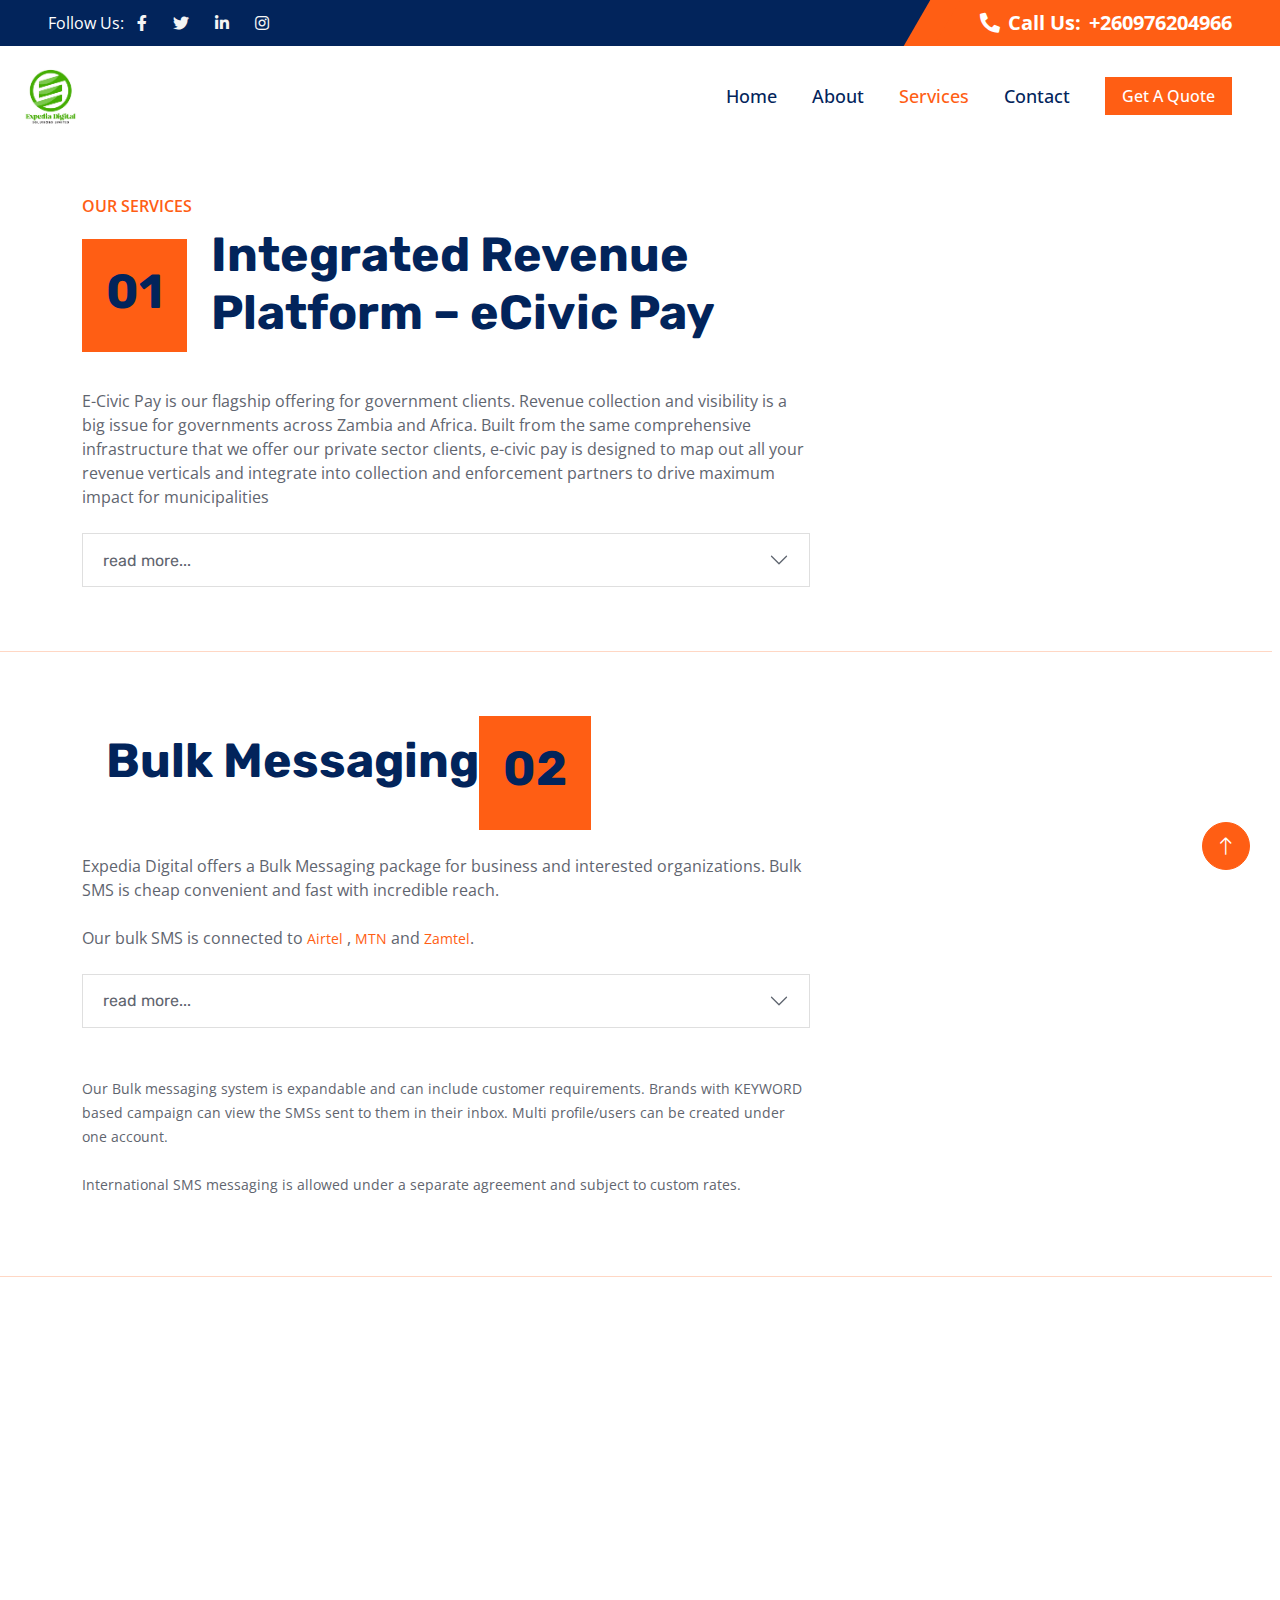
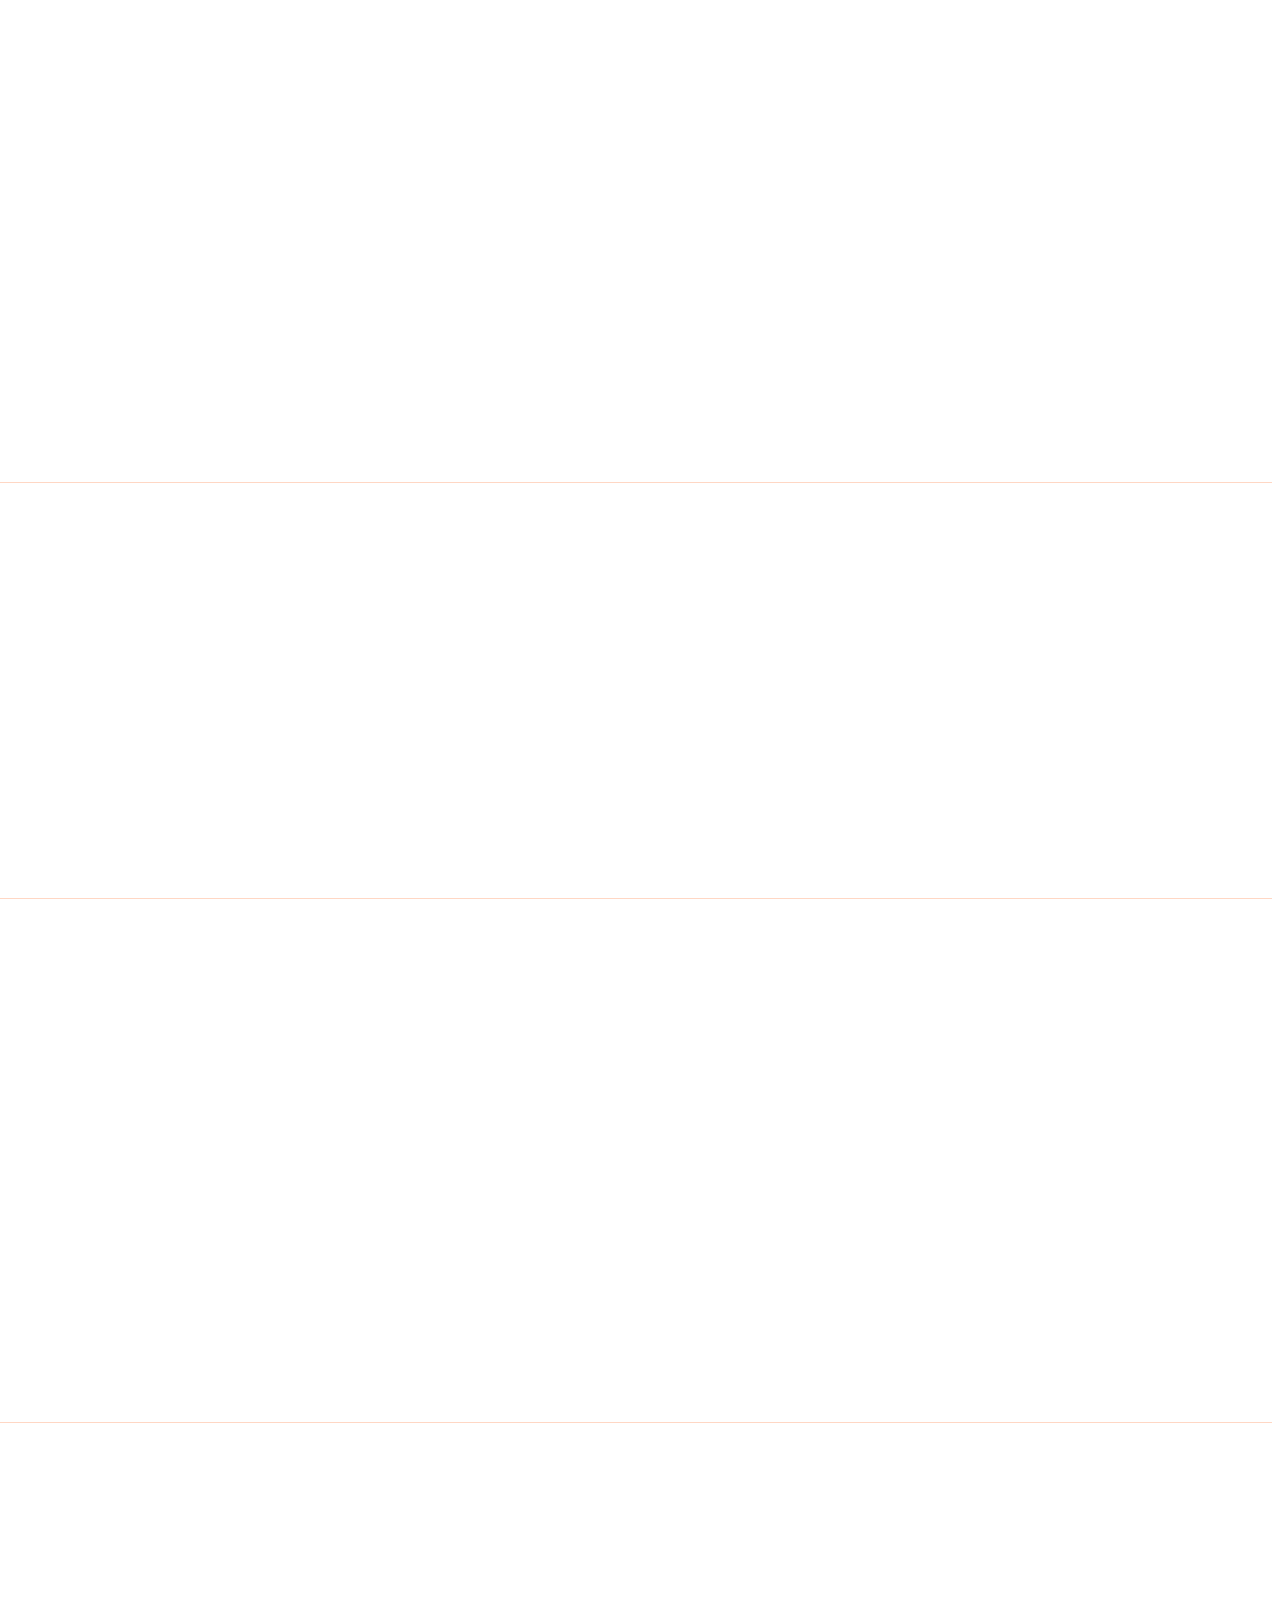
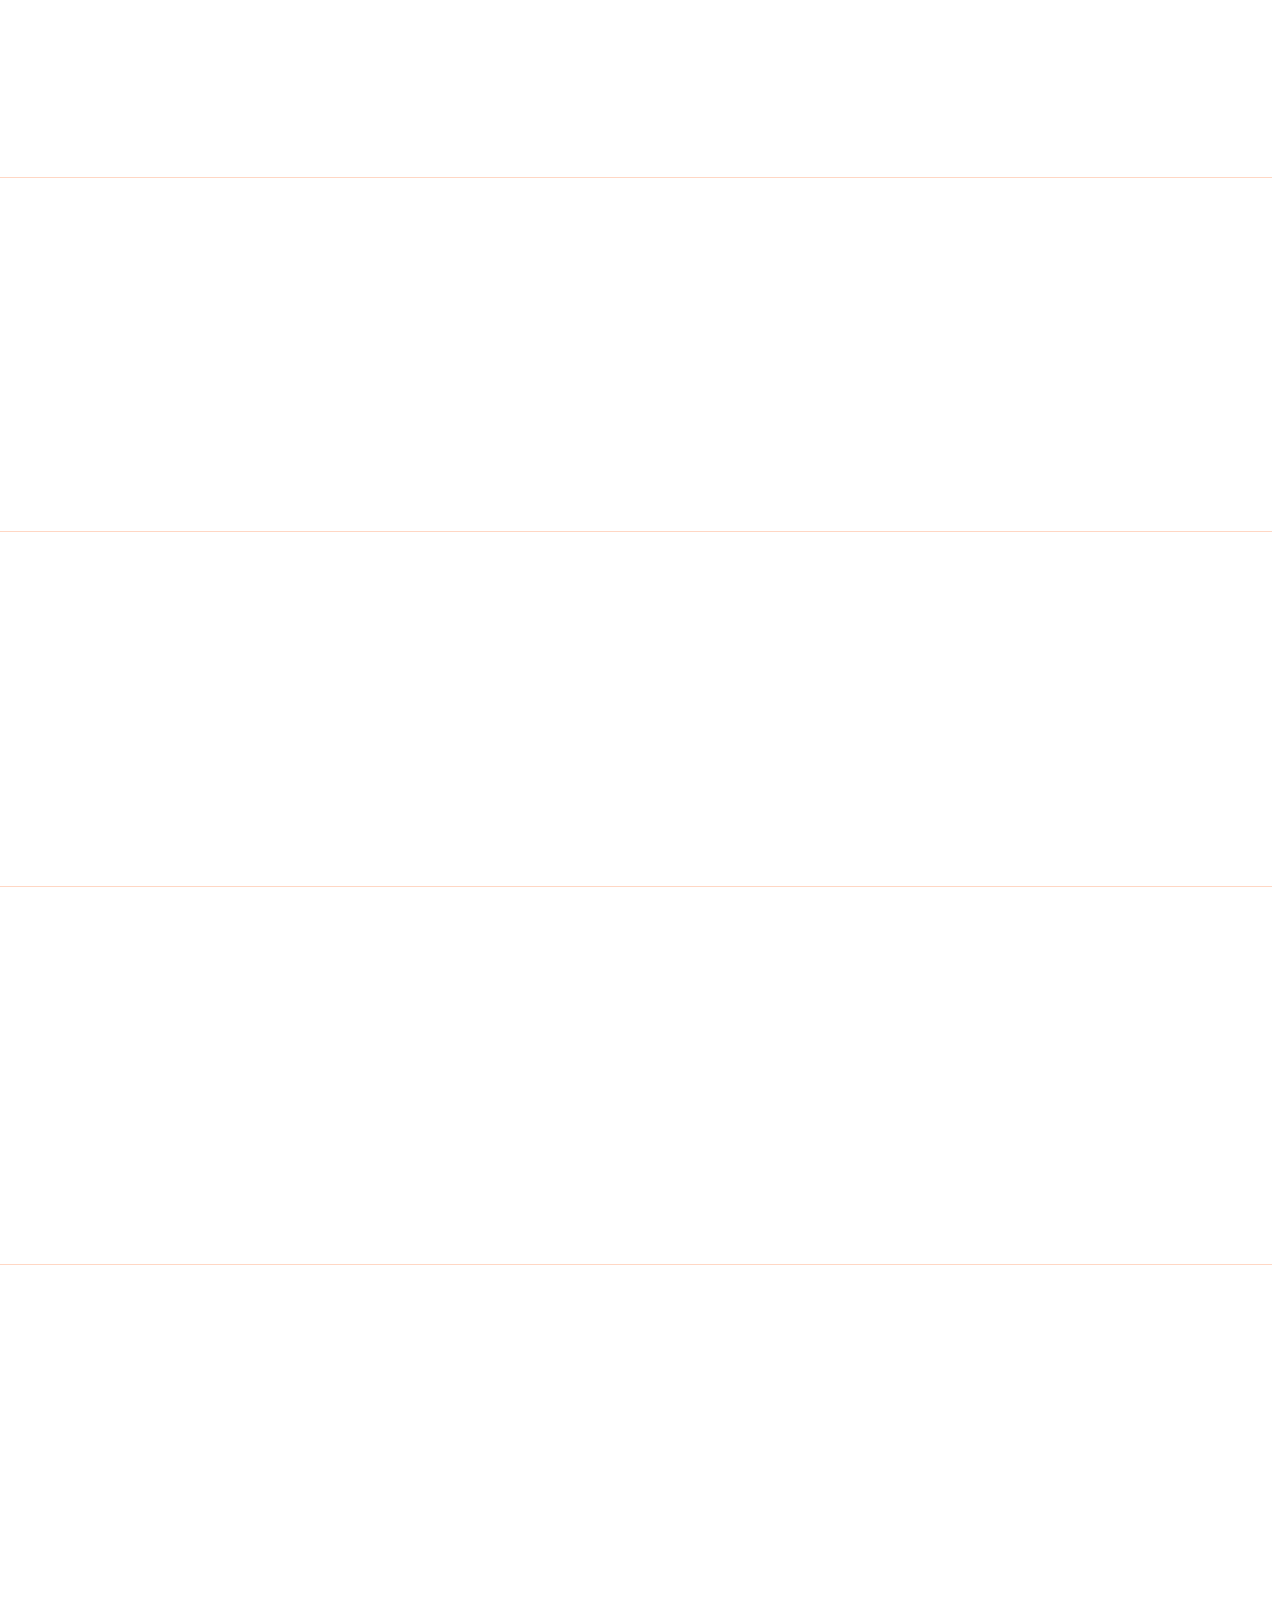
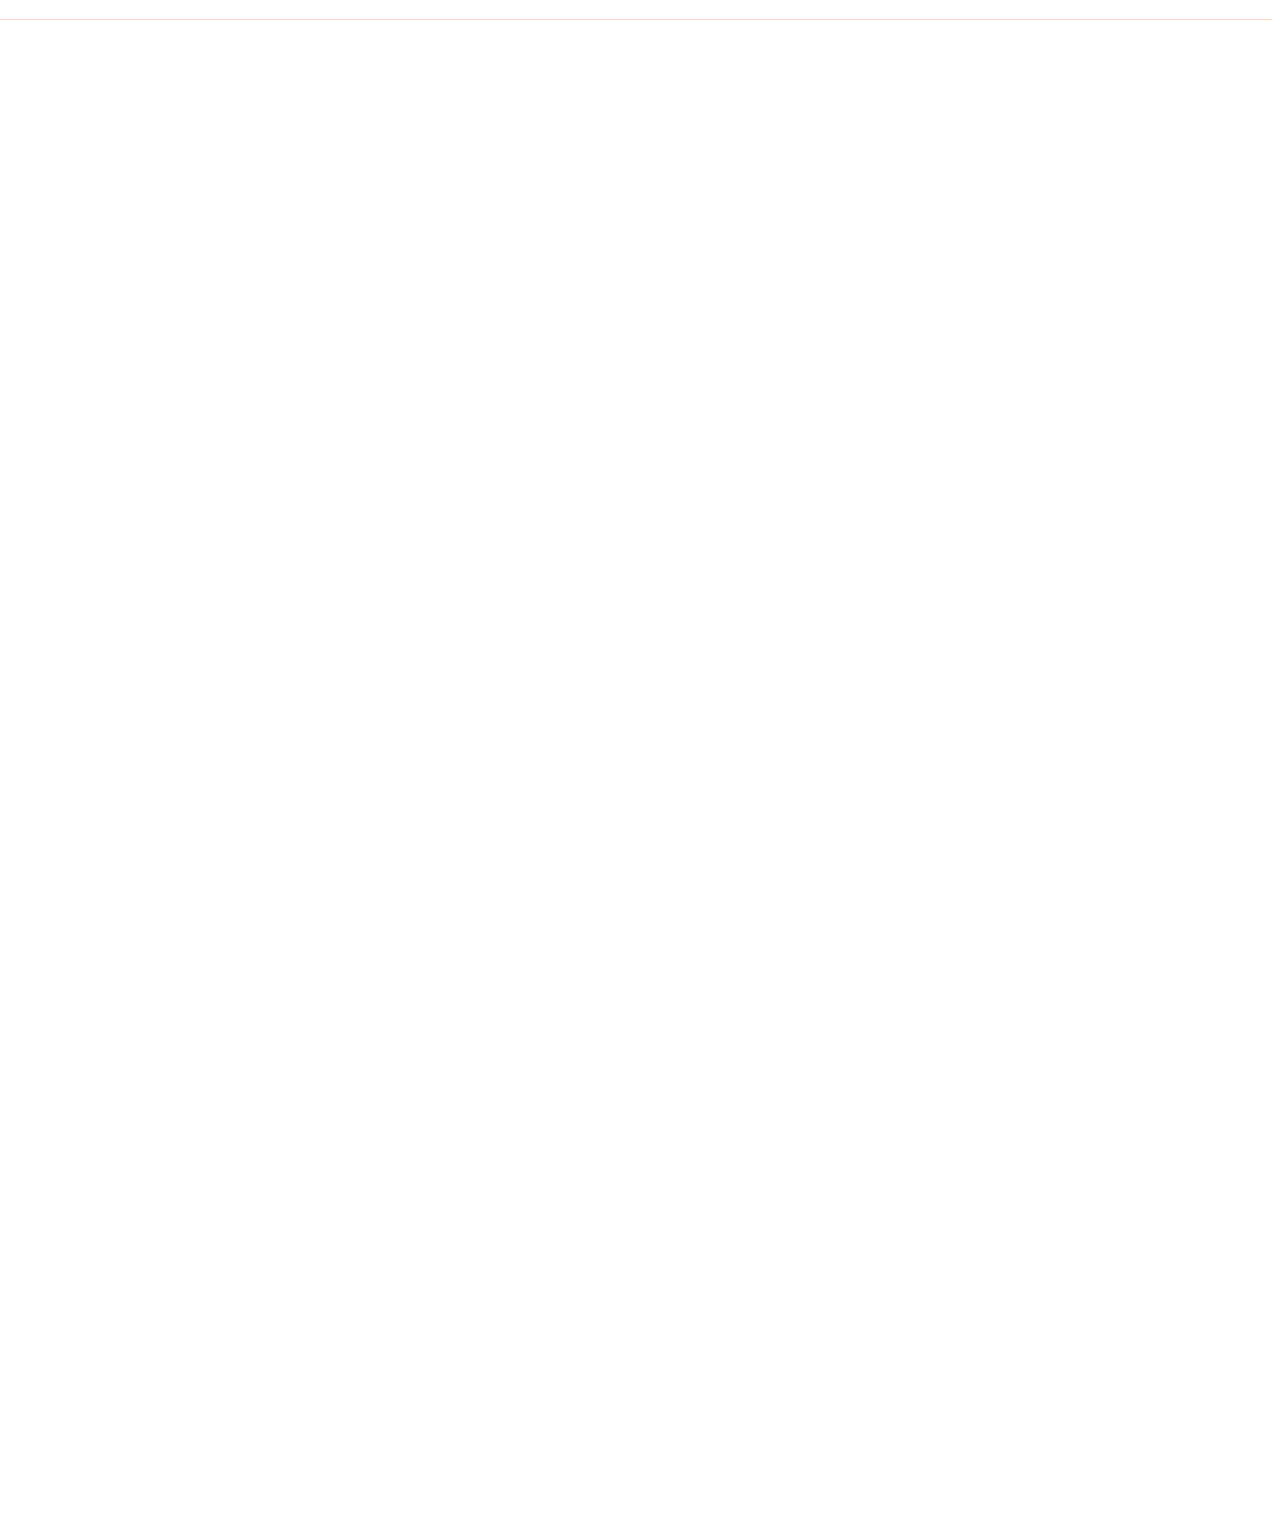
==== commit b3930a40: "services page" ====
--- a/services.html
+++ b/services.html
@@ -57,7 +57,7 @@
             <div class="col-lg-6 text-end">
                 <div class="h-100 topbar-right d-inline-flex align-items-center text-white py-2 px-5">
                     <span class="fs-5 fw-bold me-2"><i class="fa fa-phone-alt me-2"></i>Call Us:</span>
-                    <span class="fs-5 fw-bold">0720000000</span>
+                    <span class="fs-5 fw-bold">+260976204966</span>
                 </div>
             </div>
         </div>
@@ -896,10 +896,9 @@
                         </div>
                         <h4 class="mb-3">Phone Number</h4>
 
-                        <span> <a href="tel:0798288410"> 0798288410</a></span> <br>
-                        <span><a href="tel:0720000000"> 0720000000</a> </span> <br> <br>
-                        <a class="btn btn-primary px-4" href="tel:+0123456789">Call Now <i
-                                class="fa fa-arrow-right ms-2"></i></a>
+                        <span> <a href="tel:+260976204966"> +260976204966</a></span> <br>
+                        <span><a href="tel:+260976204966"> +260762791974</a> </span> <br> <br>
+                        <a class="btn btn-primary px-4" href="tel:+0123456789">Call Now <i class="fa fa-arrow-right ms-2"></i></a>
                     </div>
                 </div>
                 <div class="col-lg-4 col-md-6 wow fadeInUp" data-wow-delay="0.3s">
@@ -908,14 +907,9 @@
                             <i class="fa fa-envelope-open fa-2x text-primary"></i>
                         </div>
                         <h4 class="mb-3">Email Address</h4>
-                        <a href="mailto:service@expediadigital.co.zm">
-                            <p class="mb-2">service@expediadigital.co.zm</p>
-                        </a>
-                        <a href="mailto:support@expediadigital.co.zm">
-                            <p class="mb-4">support@expediadigital.co.zm</p>
-                        </a>
-                        <a class="btn btn-primary px-4" href="mailto:info@example.com">Email Now <i
-                                class="fa fa-arrow-right ms-2"></i></a>
+                        <a href="mailto:service@expediadigital.co.zm"><p class="mb-2">service@expediadigital.co.zm</p></a>
+                        <a href="mailto:support@expediadigital.co.zm"><p class="mb-4">support@expediadigital.co.zm</p></a>
+                        <a class="btn btn-primary px-4" href="mailto:info@example.com">Email Now <i class="fa fa-arrow-right ms-2"></i></a>
                     </div>
                 </div>
                 <div class="col-lg-4 col-md-6 wow fadeInUp" data-wow-delay="0.5s">
@@ -923,13 +917,14 @@
                         <div class="btn-square bg-white rounded-circle mx-auto mb-4" style="width: 90px; height: 90px;">
                             <i class="fa fa-map-marker-alt fa-2x text-primary"></i>
                         </div>
+
+                        
                         <h4 class="mb-3">Office Address</h4>
-                        <p class="mb-2">Stand 7127b.</p>
-                        <p class="mb-2">Corner Zambezi / Lufupa Roads</p>
-                        <p class="mb-2">P O Box 36946, Lusaka, 10101</p>
+                        <p class="mb-2">Stand No. 488A.</p>
+                        <p class="mb-2">St. Eugene Office Park , Unit 8.</p>
+                        <p class="mb-2">Lake Road - Kabulonga</p>
                         <p class="mb-2">Kalundu, Lusaka, Zambia</p>
-                        <a class="btn btn-primary px-4" href="https://goo.gl/maps/bx4j4FFbvQi9jctH7"
-                            target="blank">Direction <i class="fa fa-arrow-right ms-2"></i></a>
+                        <a class="btn btn-primary px-4" href="https://goo.gl/maps/bx4j4FFbvQi9jctH7" target="blank">Direction <i class="fa fa-arrow-right ms-2"></i></a>
                     </div>
                 </div>
             </div>
@@ -946,7 +941,7 @@
                                 </div>
                                 <div class="ms-3">
                                     <h6>Call Us</h6>
-                                    <a href="tel:0720000000"> <span>0720000000</span></a>
+                                    <a href="tel:+260976204966"> <span>+260976204966</span></a>
                                 </div>
                             </div>
                         </div>
@@ -1011,7 +1006,7 @@
                 <div class="col-lg-4 col-md-6">
                     <h5 class="text-white mb-4">Our Office</h5>
                     <p class="mb-2"><i class="fa fa-map-marker-alt me-3"></i>Kalundu, Lusaka, Zambia</p>
-                    <p class="mb-2"><i class="fa fa-phone-alt me-3"></i>0798288410</p>
+                    <p class="mb-2"><i class="fa fa-phone-alt me-3"></i>+260976204966</p>
                     <p class="mb-2"><i class="fa fa-envelope me-3"></i>service@expediadigital.co.zm</p>
                     <div class="d-flex pt-3">
                         <a class="btn btn-square btn-primary rounded-circle me-2" href=""><i
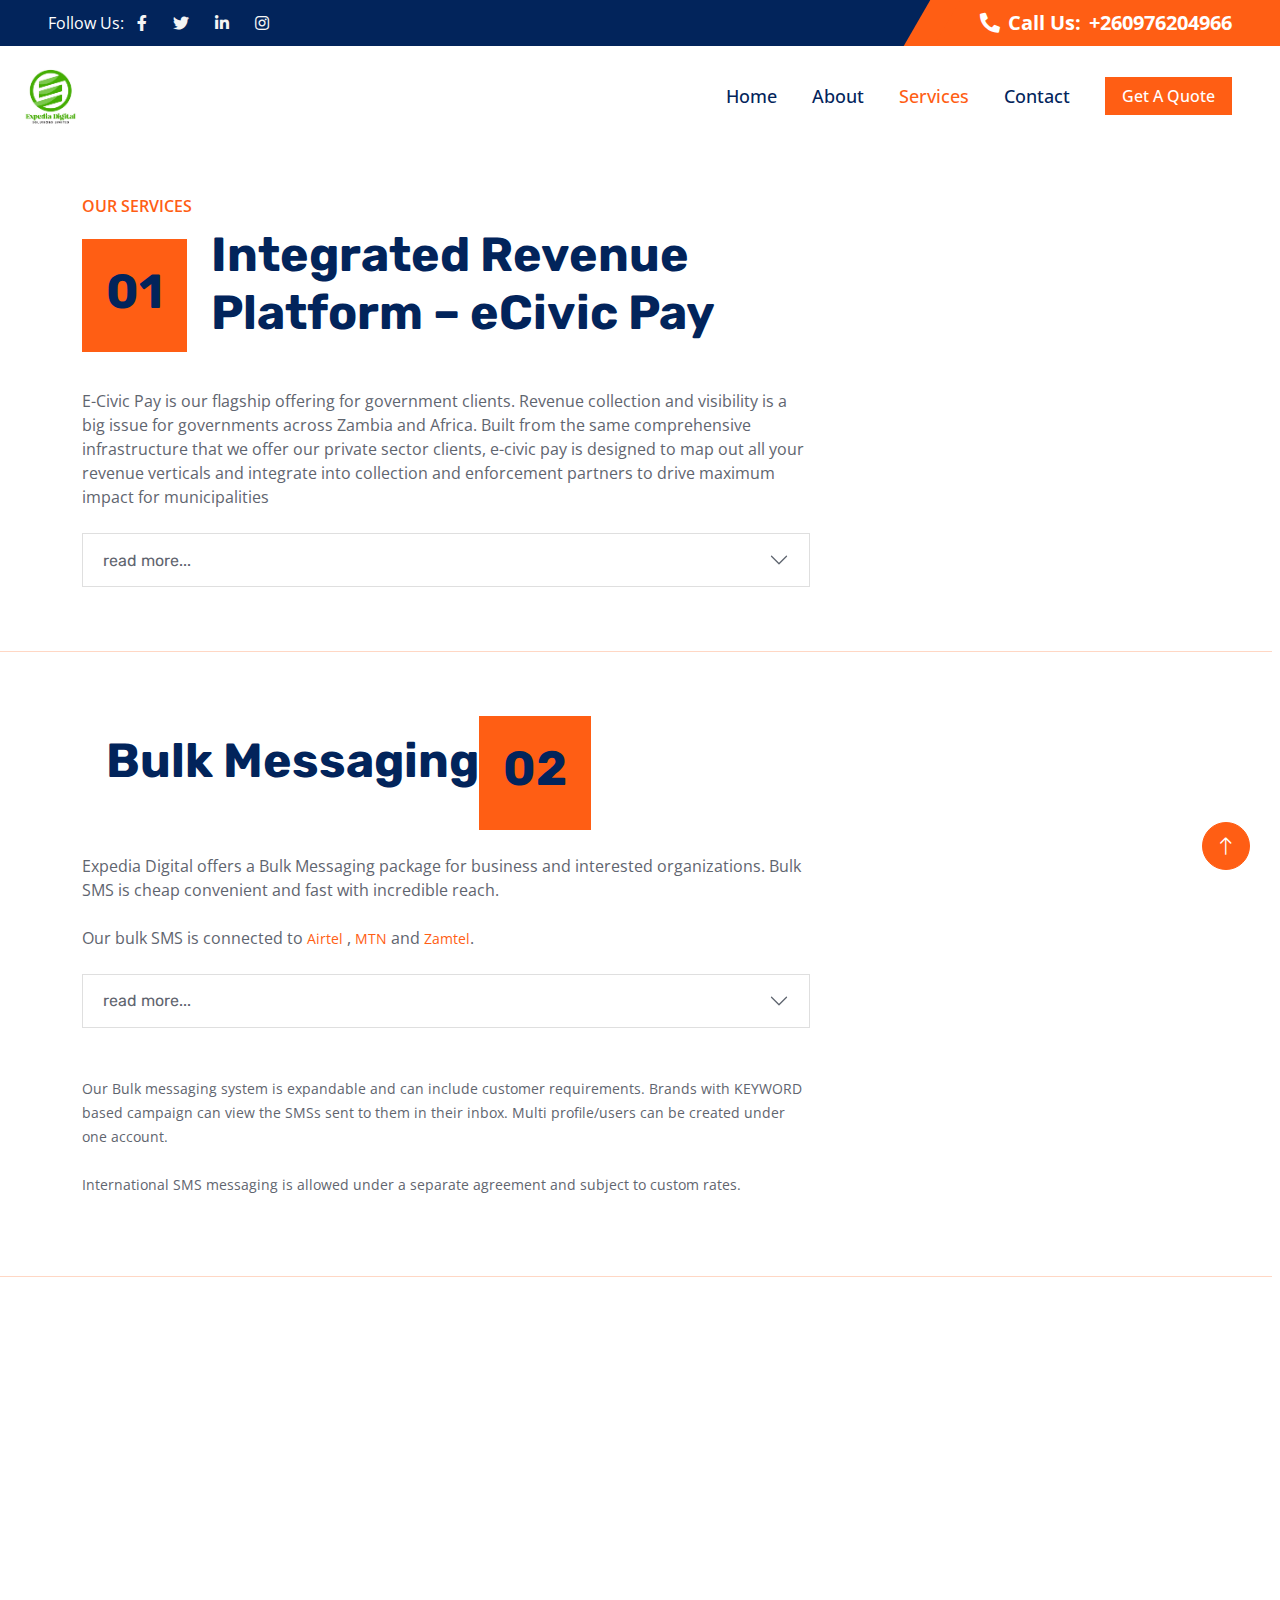
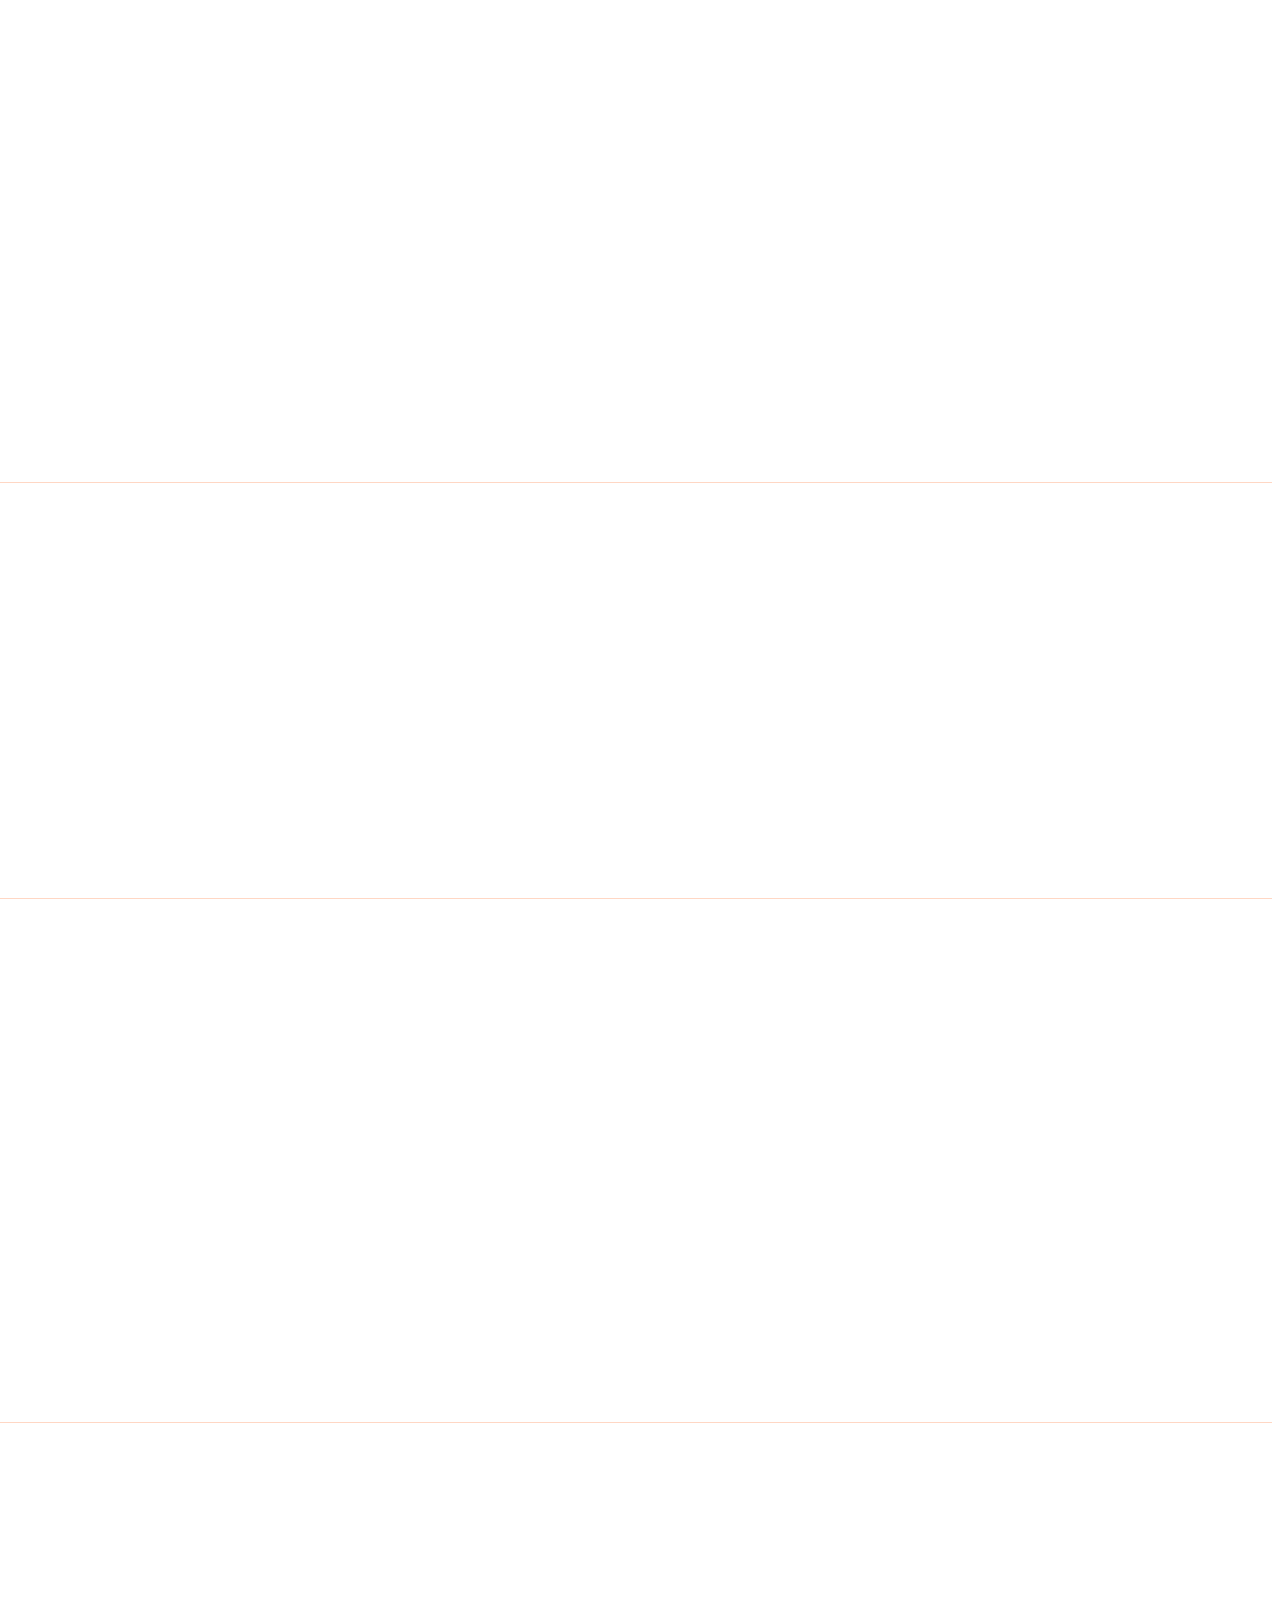
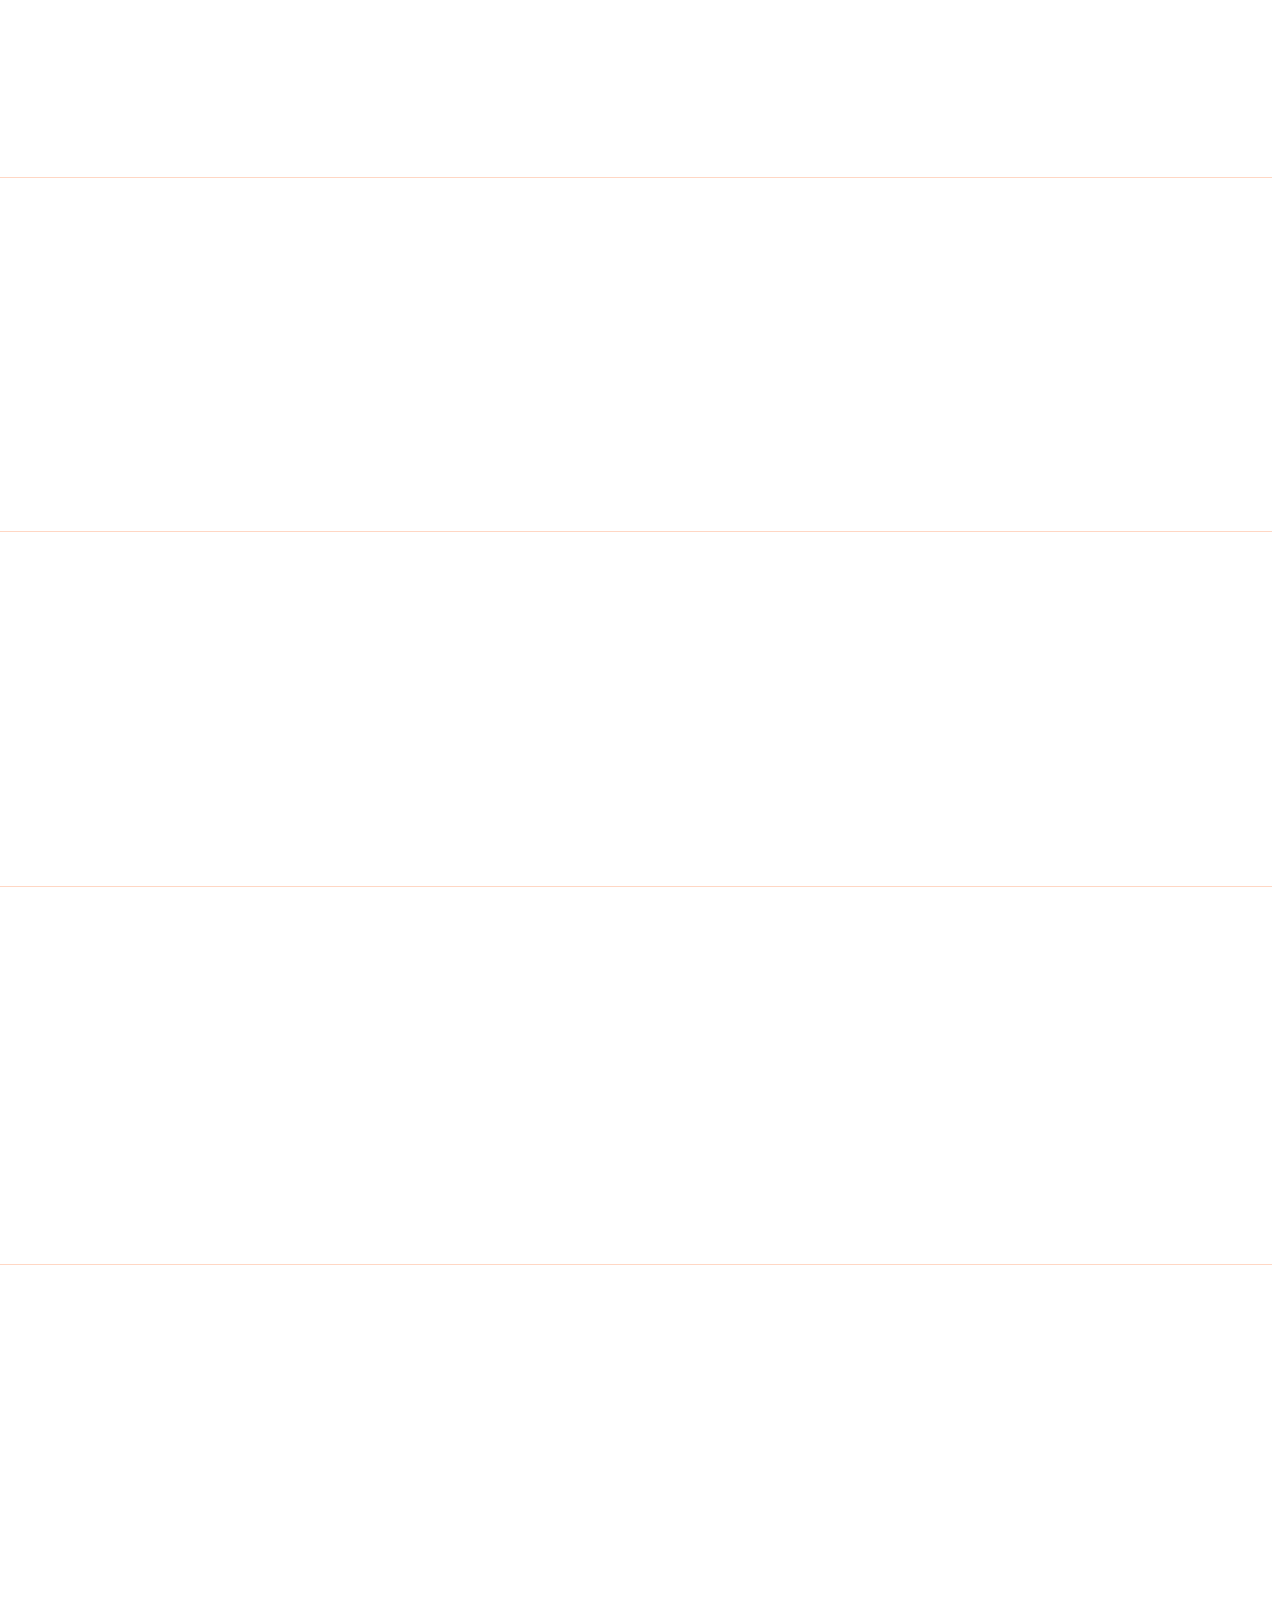
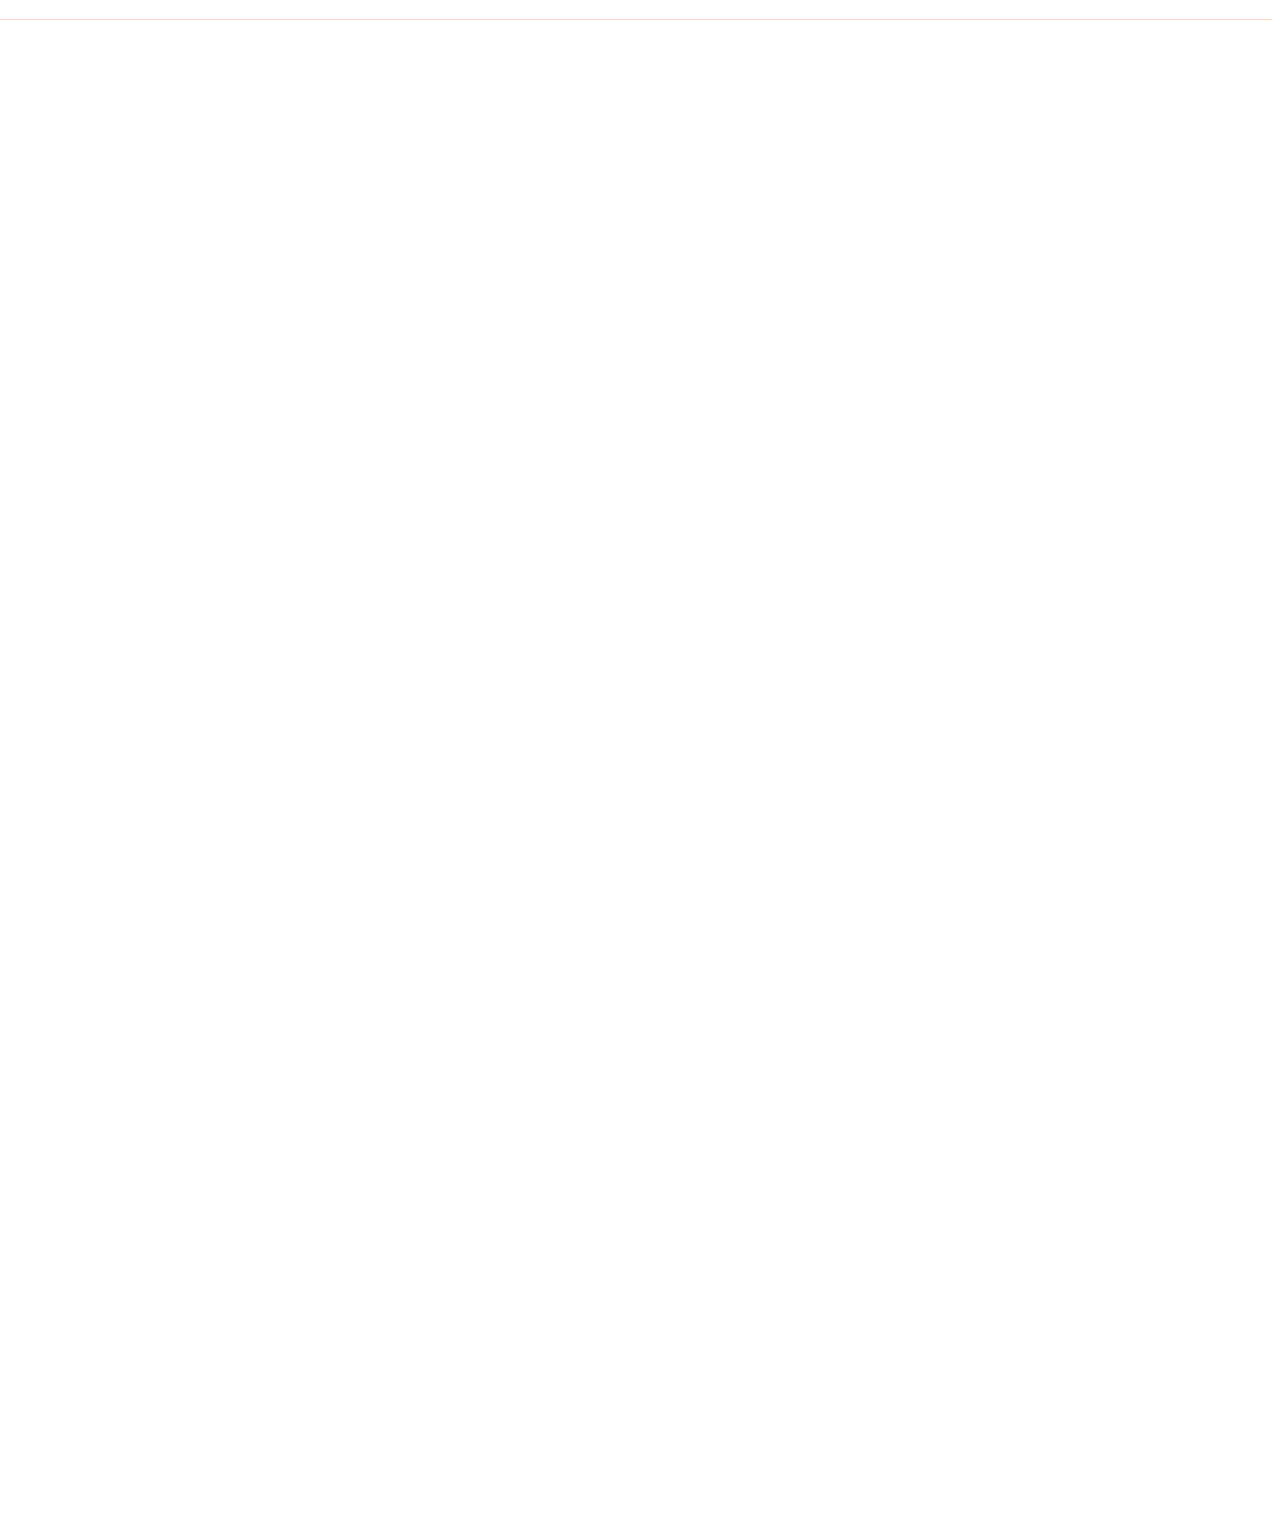
==== commit 931ded5b: "faviacon" ====
--- a/services.html
+++ b/services.html
@@ -4,7 +4,8 @@
 <head>
     <meta charset="utf-8">
     <title>Expedia Digital</title>
-    <meta content="width=device-width, initial-scale=1.0" name="viewport">
+    <link rel="shortcut icon" type="image/png" href="/img/favicon-16x16.png">
+        <meta content="width=device-width, initial-scale=1.0" name="viewport">
     <meta content="" name="keywords">
     <meta content="" name="description">
 
@@ -924,7 +925,7 @@
                         <p class="mb-2">St. Eugene Office Park , Unit 8.</p>
                         <p class="mb-2">Lake Road - Kabulonga</p>
                         <p class="mb-2">Kalundu, Lusaka, Zambia</p>
-                        <a class="btn btn-primary px-4" href="https://goo.gl/maps/bx4j4FFbvQi9jctH7" target="blank">Direction <i class="fa fa-arrow-right ms-2"></i></a>
+                        <a class="btn btn-primary px-4" href="https://goo.gl/maps/4tGm2QiQAcNEgktQ7" target="blank">Direction <i class="fa fa-arrow-right ms-2"></i></a>
                     </div>
                 </div>
             </div>
